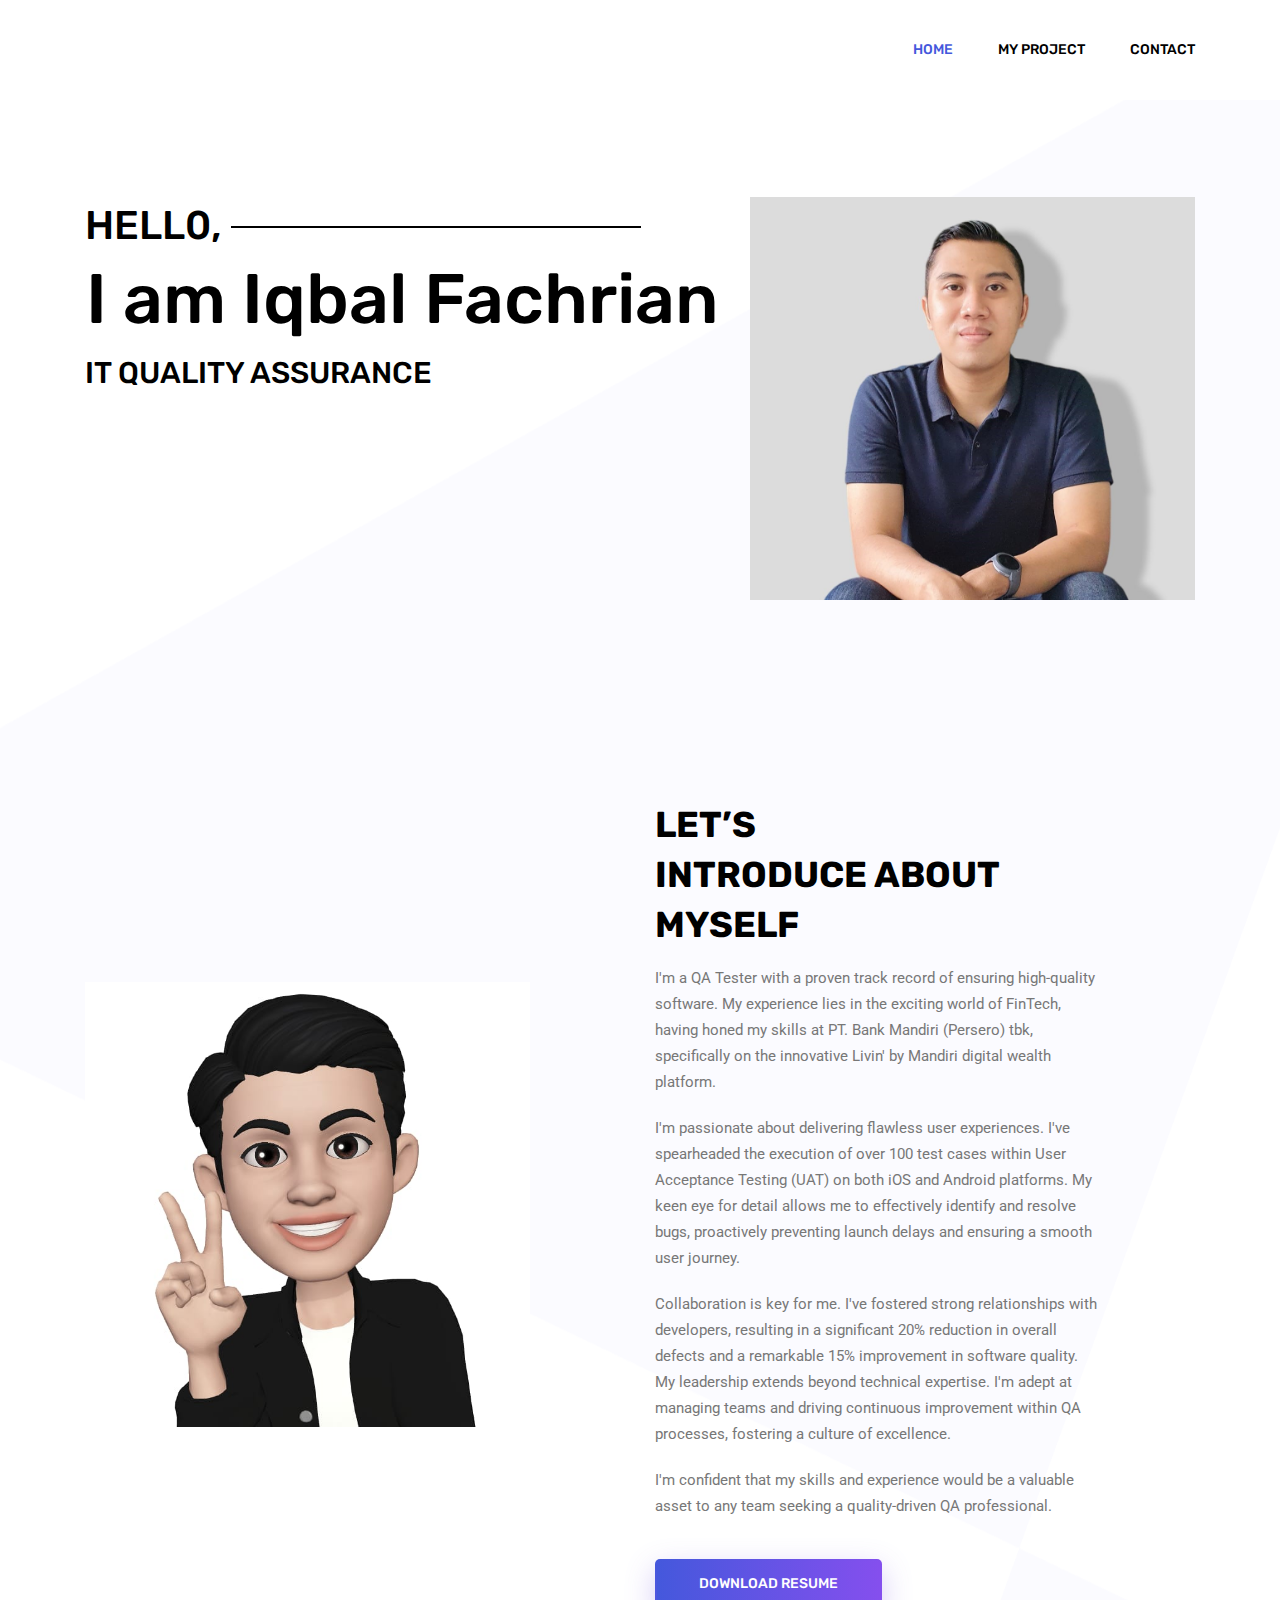
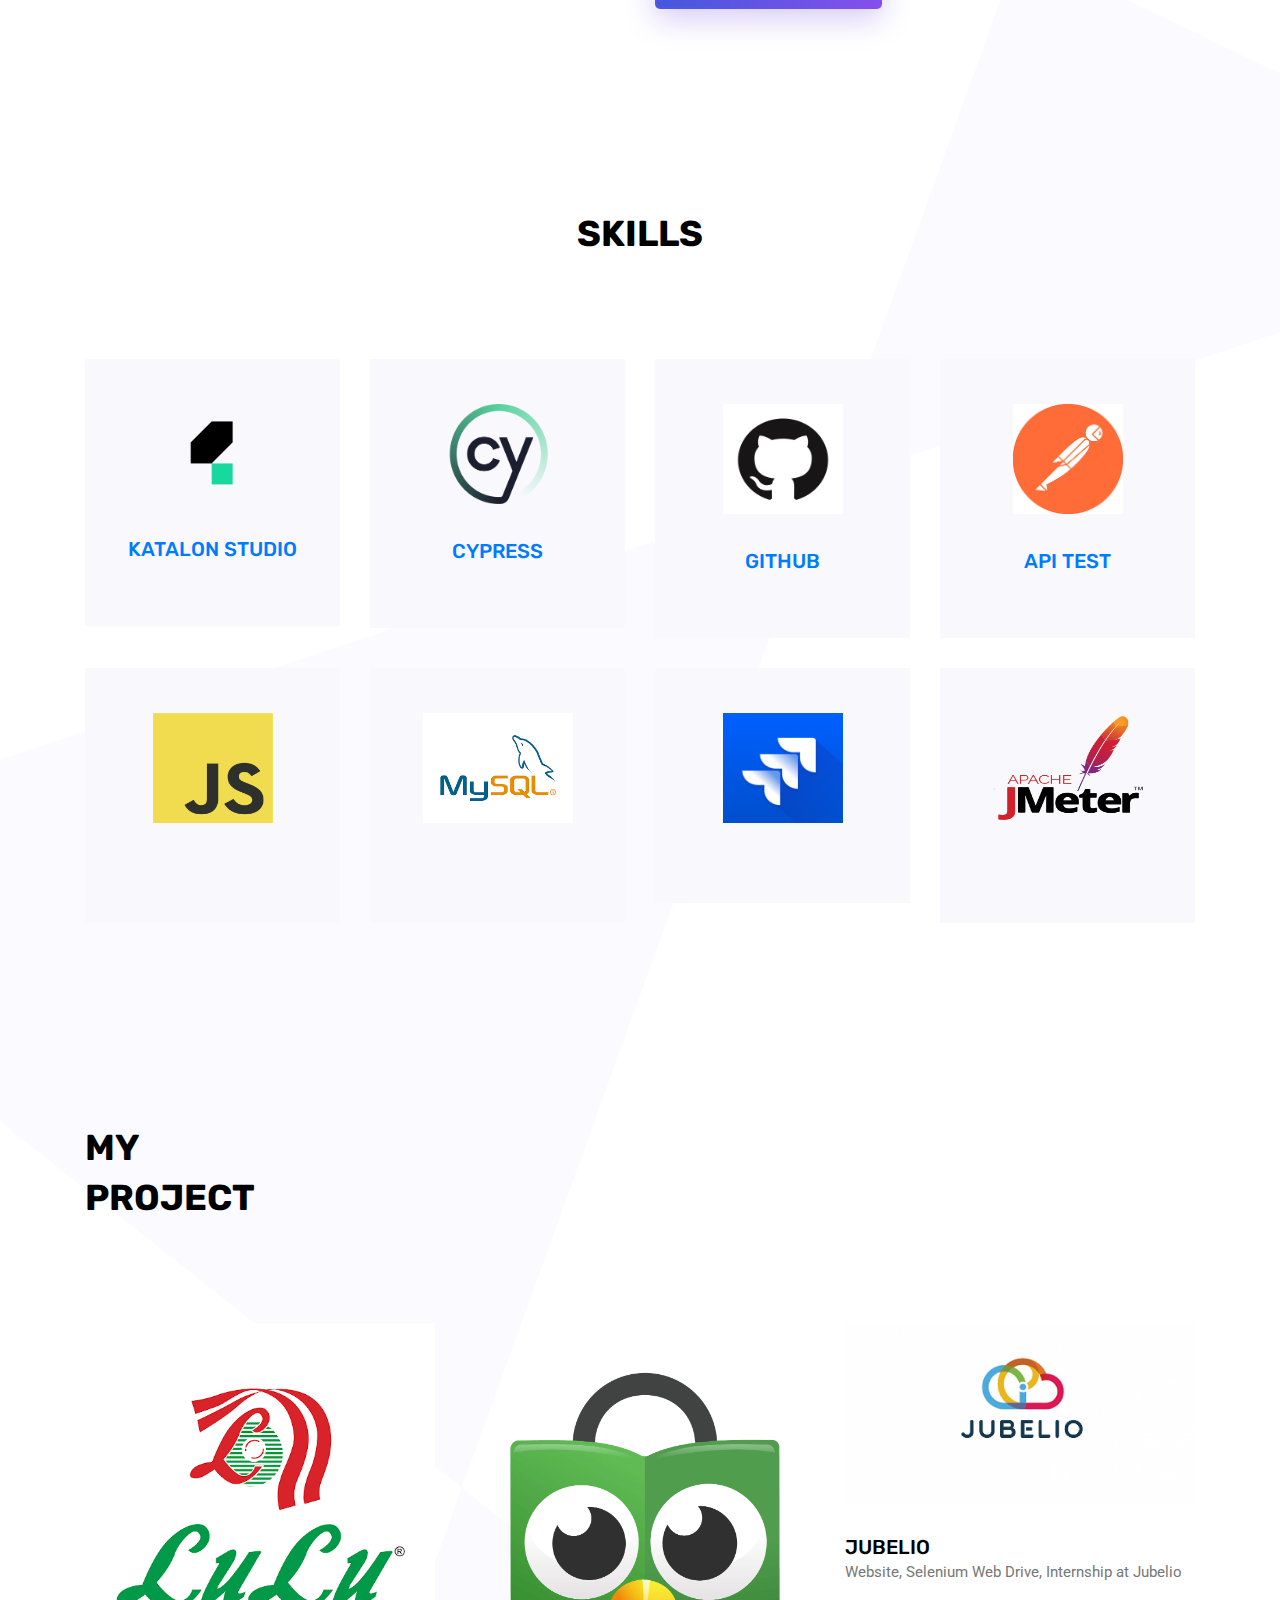
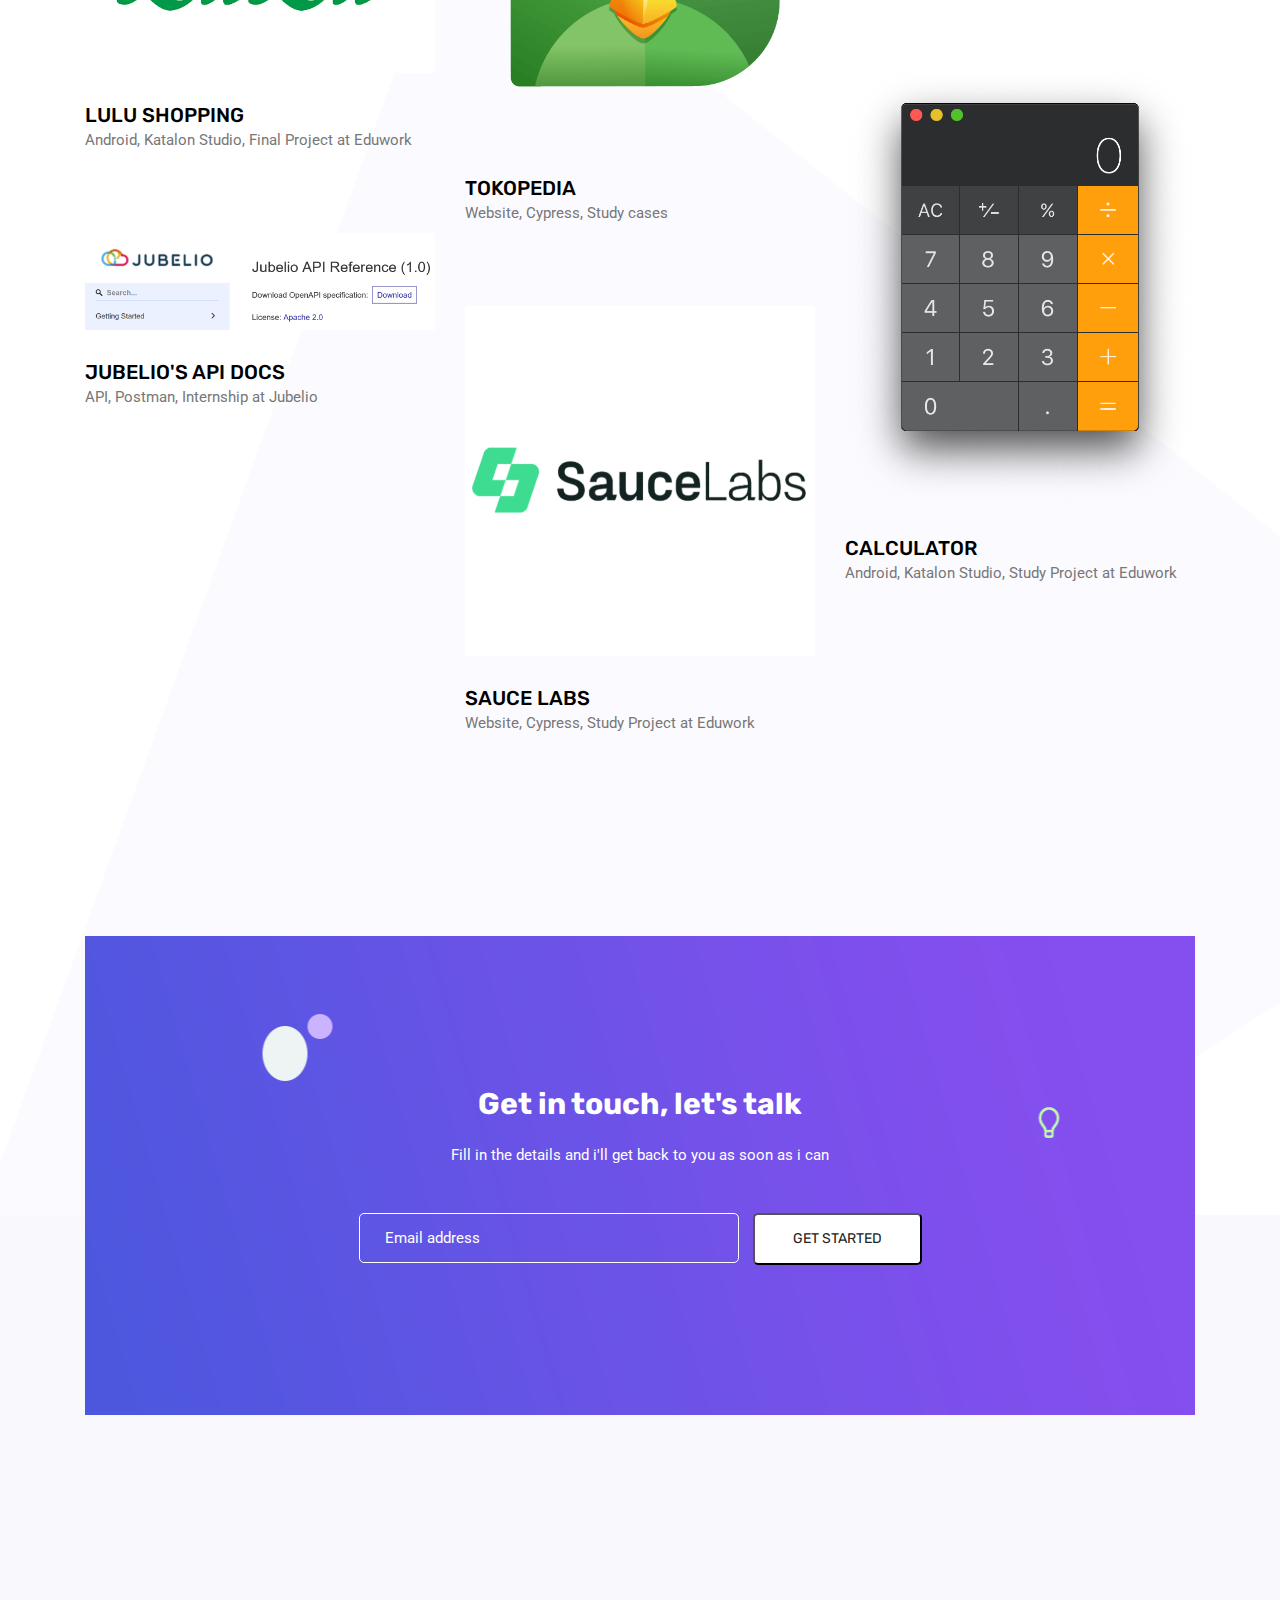
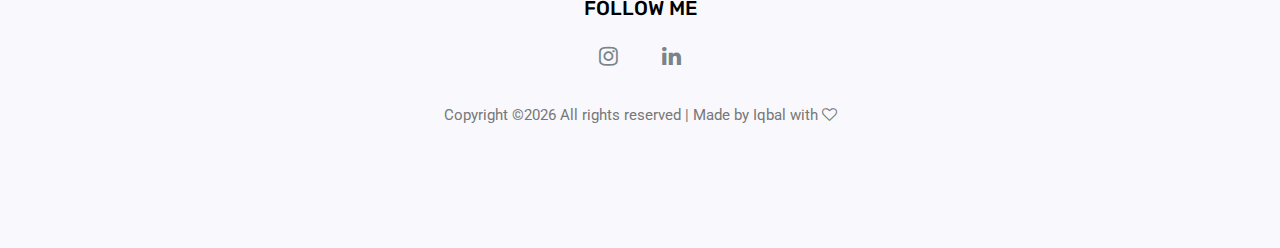
==== index.html @ e0a2b675 "add new porto" ====
<!doctype html>
<html lang="en">

<head>
	<!-- Required meta tags -->
	<meta charset="utf-8">
	<meta name="viewport" content="width=device-width, initial-scale=1, shrink-to-fit=no">
	<link rel="icon" href="" type="">
	<title>Iqbal's Portfolio</title>
	<!-- Bootstrap CSS -->
	<link rel="stylesheet" href="css/bootstrap.css">
	<link rel="stylesheet" href="vendors/linericon/style.css">
	<link rel="stylesheet" href="css/font-awesome.min.css">
	<link rel="stylesheet" href="vendors/owl-carousel/owl.carousel.min.css">
	<link rel="stylesheet" href="css/magnific-popup.css">
	<link rel="stylesheet" href="vendors/nice-select/css/nice-select.css">
	<!-- main css -->
	<link rel="stylesheet" href="css/style.css">
</head>

<body>

	<!--================ Start Header Area =================-->
	<header class="header_area">
		<div class="main_menu">
			<nav class="navbar navbar-expand-lg navbar-light">
				<div class="container">
					<!-- Brand and toggle get grouped for better mobile display -->
					<a class="navbar-brand logo_h" href="index.html"><img src="" alt=""></a>
					<button class="navbar-toggler" type="button" data-toggle="collapse" data-target="#navbarSupportedContent"
					 aria-controls="navbarSupportedContent" aria-expanded="false" aria-label="Toggle navigation">
						<span class="icon-bar"></span>
						<span class="icon-bar"></span>
						<span class="icon-bar"></span>
					</button>
					<!-- Collect the nav links, forms, and other content for toggling -->
					<div class="collapse navbar-collapse offset" id="navbarSupportedContent">
						<ul class="nav navbar-nav menu_nav justify-content-end">
							<li class="nav-item active"><a class="nav-link" href="index.html">Home</a></li>
							<!-- <li class="nav-item"><a class="nav-link" href="about.html">About</a></li> -->
							<!-- <li class="nav-item"><a class="nav-link" href="services.html">Services</a></li> -->
							<li class="nav-item"><a class="nav-link" href="portfolio.html">My Project</a></li>
							<li class="nav-item"><a class="nav-link" href="contact.html">Contact</a></li>
						</ul>
					</div>
				</div>
			</nav>
		</div>
	</header>
	<!--================ End Header Area =================-->

	<!--================ Start Home Banner Area =================-->
	<section class="home_banner_area">
		<div class="banner_inner">
			<div class="container">
				<div class="row">
					<div class="col-lg-7">
						<div class="banner_content">
							<h3 class="text-uppercase">Hell0,</h3>
							<h1 class="text-center">I am Iqbal Fachrian</h1>
							<h2 class="text-uppercase">IT Quality Assurance</h5>
						</div>
					</div>
					<div class="col-lg-5">
						<div class="home_right_img">
							<img class="" src="img/iqbalf-1.jpg" alt="">
						</div>
					</div>
				</div>
			</div>
		</div>
	</section>
	<!--================ End Home Banner Area =================-->

	<!--================ Start About Us Area =================-->
	<section class="about_area section_gap">
		<div class="container">
			<div class="row justify-content-start align-items-center">
				<div class="col-lg-5">
					<div class="about_img">
						<img class="" src="img/emoji-1.jpg" alt="">
					</div>
				</div>

				<div class="offset-lg-1 col-lg-5">
					<div class="main_title text-left">
						<h2>let’s <br>
							Introduce about <br>
							myself</h2>
						<p>
							I'm a QA Tester with a proven track record of ensuring high-quality software. My experience lies in the exciting world of FinTech, having honed my skills at PT. Bank Mandiri (Persero) tbk, specifically on the innovative Livin' by Mandiri digital wealth platform.
						</p>
						<p>
							I'm passionate about delivering flawless user experiences.  I've spearheaded the execution of over 100 test cases within User Acceptance Testing (UAT) on both iOS and Android platforms. My keen eye for detail allows me to effectively identify and resolve bugs, proactively preventing launch delays and ensuring a smooth user journey.
						</p>
						<p>
							Collaboration is key for me. I've fostered strong relationships with developers, resulting in a significant 20% reduction in overall defects and a remarkable 15% improvement in software quality.  My leadership extends beyond technical expertise. I'm adept at managing teams and driving continuous improvement within QA processes, fostering a culture of excellence.
						</p>
						<p>
							I'm confident that my skills and experience would be a valuable asset to any team seeking a quality-driven QA professional.
						</p>
						<a class="primary_btn" href="resume/Resume Iqbal Fachrian - Latest.pdf" target="_blank" download><span>Download Resume</span></a>
					</div>
				</div>
			</div>
		</div>
	</section>
	<!--================ End About Us Area =================-->

	<!--================ Srart Brand Area =================-->
	
	<!--================ End Brand Area =================-->

	<!--================ Start Features Area =================-->
	<section class="features_area">
		<div class="container">
			<div class="row justify-content-center">
				<div class="col-lg-8 text-center">
					<div class="main_title">
						<h2>Skills </h2>
						<p>
						
						</p>
					</div>
				</div>
			</div>
			<div class="row feature_inner">
				<div class="col-lg-3 col-md-6">
					<div class="feature_item">
						<img src="img/skills/Katalon-logo-png.png" style="width: 100px; height: auto;">
						<h4><a href="https://github.com/Iqbalfachrian/eduwork-realProduct">Katalon Studio</a></h4>
						<p></p>
					</div>
				</div>
				<div class="col-lg-3 col-md-6">
					<div class="feature_item">
						<img src="img/skills/cypress-logo-circle-dark.png" style="width: 100px; height: 100px;">
						<h4><a href="https://github.com/Iqbalfachrian/tokopedia-train-ticket-testing-cypress">Cypress</a></h4>
						<p></p>
					</div>
				</div>
				<div class="col-lg-3 col-md-6">
					<div class="feature_item">
						<img src="img/skills/github.png" style="width: 120px; height: 110px;">
						<h4><a href="https://github.com/Iqbalfachrian">Github</a></h4>
						<p></p>
					</div>
				</div>
				<div class="col-lg-3 col-md-6">
					<div class="feature_item">
						<img src="img/skills/postman.png" style="width: 110px; height: 110px;">
						<h4><a href="https://github.com/Iqbalfachrian/QA-technical-test">API Test</a></h4>
						<p></p>
					</div>
				</div>
				<div class="col-lg-3 col-md-6">
					<div class="feature_item">
						<img src="img/skills/JavaScript.png" style="width: 120px; height: 110px;">
						<h4></h4>
						<p></p>
					</div>
				</div>
				<div class="col-lg-3 col-md-6">
					<div class="feature_item">
						<img src="img/skills/SQL.png" style="width: 150px; height: 110px;">
						<h4></h4>
						<p></p>
					</div>
				</div>
				<div class="col-lg-3 col-md-6">
					<div class="feature_item">
						<img src="img/skills/Jira.png" style="width: 120px; height: 110px;">
						<!-- <h4>JIRA</h4> -->
						<p></p>
					</div>
				</div>
				<div class="col-lg-3 col-md-6">
					<div class="feature_item">
						<img src="img/skills/jmeter.png" style="width: 150px; height: 110px;">
						<h4></h4>
						<p></p>
					</div>
				</div>
				
			</div>
		</div>
	</section>
	<!--================ End Features Area =================-->

	<!--================Start Portfolio Area =================-->
	<section class="portfolio_area" id="portfolio">
		<div class="container">
			<div class="row">
				<div class="col-lg-12">
					<div class="main_title text-left">
						<h2>My <br>
							Project </h2>
					</div>
				</div>
			</div>
	
			<div class="filters-content">
				<div class="row portfolio-grid justify-content-center">
					<div class="col-lg-4 col-md-6 all latest">
						<div class="portfolio_box">
							<div class="single_portfolio">
								<img class="img-fluid w-100" src="img/skills/Lulu.png" alt="">
								<div class="overlay"></div>
								<a href="img/skills/Lulu.png" class="img-gal">
									<div class="icon">
										<span class="lnr lnr-cross"></span>
									</div>
								</a>
							</div>
							<div class="short_info">
								<h4><a href="details/lulu-details.html">LuLu Shopping</a></h4>
								<p>Android, Katalon Studio, Final Project at Eduwork</p>
							</div>
						</div>
					</div>
					<div class="col-lg-4 col-md-6 all following">
						<div class="portfolio_box">
							<div class="single_portfolio">
								<img class="img-fluid w-100" src="img/tokopedia.png" alt="">
								<div class="overlay"></div>
								<a href="img/tokopedia.png" class="img-gal">
									<div class="icon">
										<span class="lnr lnr-cross"></span>
									</div>
								</a>
							</div>
							<div class="short_info">
								<h4><a href="./details/tokopedia.html">Tokopedia</a></h4>
								<p>Website, Cypress, Study cases</p>
							</div>
						</div>
					</div>
					<div class="col-lg-4 col-md-6 all popular">
						<div class="portfolio_box">
							<div class="single_portfolio">
								<img class="img-fluid w-100" src="img/skills/jubelio.png" alt="">
								<div class="overlay"></div>
								<a href="img/skills/jubelio.png" class="img-gal">
									<div class="icon">
										<span class="lnr lnr-cross"></span>
									</div>
								</a>
							</div>
							<div class="short_info">
								<h4><a href="./details/jubelioTest.html">Jubelio</a></h4>
								<p>Website, Selenium Web Drive, Internship at Jubelio</p>
							</div>
						</div>
					</div>
					<div class="col-lg-4 col-md-6 all latest">
						<div class="portfolio_box">
							<div class="single_portfolio">
								<img class="img-fluid w-100" src="img/skills/calculator.png" alt="">
								<div class="overlay"></div>
								<a href="img/skills/calculator.png" class="img-gal">
									<div class="icon">
										<span class="lnr lnr-cross"></span>
									</div>
								</a>
							</div>
							<div class="short_info">
								<h4><a href="./details/calculator.html">Calculator</a></h4>
								<p>Android, Katalon Studio, Study Project at Eduwork</p>
							</div>
						</div>
					</div>
					<div class="col-lg-4 col-md-6 all popular">
						<div class="portfolio_box">
							<div class="single_portfolio">
								<img class="img-fluid w-100" src="img/skills/API.png" alt="">
								<div class="overlay"></div>
								<a href="img/skills/API.png" class="img-gal">
									<div class="icon">
										<span class="lnr lnr-cross"></span>
									</div>
								</a>
							</div>
							<div class="short_info">
								<h4><a href="">Jubelio's API Docs</a></h4>
								<p>API, Postman, Internship at Jubelio</p>
							</div>
						</div>
					</div>
					<div class="col-lg-4 col-md-6 all following">
						<div class="portfolio_box">
							<div class="single_portfolio">
								<img class="img-fluid w-100" src="img/skills/sauce.png" alt="">
								<div class="overlay"></div>
								<a href="img/skills/sauce.png" class="img-gal">
									<div class="icon">
										<span class="lnr lnr-cross"></span>
									</div>
								</a>
							</div>
							<div class="short_info">
								<h4><a href="./details/saucelabs.html">Sauce Labs</a></h4>
								<p>Website, Cypress, Study Project at Eduwork</p>
							</div>
						</div>
					</div>


					
					
				</div>
			</div>
		</div>
	</section>
	<!--================End Portfolio Area =================-->

	<!--================ Start Testimonial Area =================-->
	
	<!--================ End Testimonial Area =================-->

	<!--================ Start Newsletter Area =================-->
	<section class="newsletter_area">
		<div class="container">
			<div class="row justify-content-center align-items-center">
				<div class="col-lg-12">
					<div class="subscription_box text-center">
						<h2 class="text-center text-white">Get in touch, let's talk</h2>
						<p class="text-white">
							Fill in the details and i'll get back to you as soon as i can 
						</p>
						<div class="subcribe-form" id="mc_embed_signup">
							<form target="_blank" novalidate="true" action="https://spondonit.us12.list-manage.com/subscribe/post?u=1462626880ade1ac87bd9c93a&amp;id=92a4423d01" method="get" class="subscription relative">
								<input name="EMAIL" placeholder="Email address" onfocus="this.placeholder = ''" onblur="this.placeholder = 'Email address'" required="" type="email">
								<div style="position: absolute; left: -5000px;">
									<input name="b_36c4fd991d266f23781ded980_aefe40901a" tabindex="-1" value="" type="text">
								</div>
								<button class="primary-btn hover d-inline">Get Started</button>
								<div class="info"></div>
							</form>
						</div>
					</div>
				</div>
			</div>
		</div>
	</section>
	<!--================ End Newsletter Area =================-->

	<!--================Footer Area =================-->
	<footer class="footer_area">
		<div class="container">
			<div class="row justify-content-center">
				<div class="col-lg-12">
					<div class="footer_top flex-column">
						<div class="footer_logo">
							<a href="#">
								<img src="" alt="">
							</a>
							<h4>Follow Me</h4>
						</div>
						<div class="footer_social">
							<a href="https://instagram.com/Lqbaalf" target="_blank"><i class="fa fa-instagram"></i></a>
							<a href="https://linkedin.com/in/iqbalfachrian" target="_blank"><i class="fa fa-linkedin"></i></a>
						</div>
					</div>
				</div>
			</div>
			<div class="row footer_bottom justify-content-center">
				<p class="col-lg-8 col-sm-12 footer-text">
					<!-- Link back to Colorlib can't be removed. Template is licensed under CC BY 3.0. -->
Copyright &copy;<script>document.write(new Date().getFullYear());</script> All rights reserved | Made by Iqbal with <i class="fa fa-heart-o" aria-hidden="true"></i> <a href="https://colorlib.com" target="_blank"></a>
<!-- Link back to Colorlib can't be removed. Template is licensed under CC BY 3.0. --></p>
			</div>
		</div>
	</footer>
	<!--================End Footer Area =================-->

	<!-- Optional JavaScript -->
	<!-- jQuery first, then Popper.js, then Bootstrap JS -->
	<script src="js/jquery-3.2.1.min.js"></script>
	<script src="js/popper.js"></script>
	<script src="js/bootstrap.min.js"></script>
	<script src="js/stellar.js"></script>
	<script src="js/jquery.magnific-popup.min.js"></script>
	<script src="vendors/nice-select/js/jquery.nice-select.min.js"></script>
	<script src="vendors/isotope/imagesloaded.pkgd.min.js"></script>
	<script src="vendors/isotope/isotope-min.js"></script>
	<script src="vendors/owl-carousel/owl.carousel.min.js"></script>
	<script src="js/jquery.ajaxchimp.min.js"></script>
	<script src="js/mail-script.js"></script>
	<!--gmaps Js-->
	<script src="https://maps.googleapis.com/maps/api/js?key=AIzaSyCjCGmQ0Uq4exrzdcL6rvxywDDOvfAu6eE"></script>
	<script src="js/gmaps.min.js"></script>
	<script src="js/theme.js"></script>
</body>

</html>
---- vendors/linericon/style.css ----
@font-face {
	font-family: 'Linearicons-Free';
	src:url('fonts/Linearicons-Free.eot?w118d');
	src:url('fonts/Linearicons-Free.eot?#iefixw118d') format('embedded-opentype'),
		url('fonts/Linearicons-Free.woff2?w118d') format('woff2'),
		url('fonts/Linearicons-Free.woff?w118d') format('woff'),
		url('fonts/Linearicons-Free.ttf?w118d') format('truetype'),
		url('fonts/Linearicons-Free.svg?w118d#Linearicons-Free') format('svg');
	font-weight: normal;
	font-style: normal;
}

.lnr {
	font-family: 'Linearicons-Free';
	speak: none;
	font-style: normal;
	font-weight: normal;
	font-variant: normal;
	text-transform: none;
	line-height: 1;

	/* Better Font Rendering =========== */
	-webkit-font-smoothing: antialiased;
	-moz-osx-font-smoothing: grayscale;
}

.lnr-home:before {
	content: "\e800";
}
.lnr-apartment:before {
	content: "\e801";
}
.lnr-pencil:before {
	content: "\e802";
}
.lnr-magic-wand:before {
	content: "\e803";
}
.lnr-drop:before {
	content: "\e804";
}
.lnr-lighter:before {
	content: "\e805";
}
.lnr-poop:before {
	content: "\e806";
}
.lnr-sun:before {
	content: "\e807";
}
.lnr-moon:before {
	content: "\e808";
}
.lnr-cloud:before {
	content: "\e809";
}
.lnr-cloud-upload:before {
	content: "\e80a";
}
.lnr-cloud-download:before {
	content: "\e80b";
}
.lnr-cloud-sync:before {
	content: "\e80c";
}
.lnr-cloud-check:before {
	content: "\e80d";
}
.lnr-database:before {
	content: "\e80e";
}
.lnr-lock:before {
	content: "\e80f";
}
.lnr-cog:before {
	content: "\e810";
}
.lnr-trash:before {
	content: "\e811";
}
.lnr-dice:before {
	content: "\e812";
}
.lnr-heart:before {
	content: "\e813";
}
.lnr-star:before {
	content: "\e814";
}
.lnr-star-half:before {
	content: "\e815";
}
.lnr-star-empty:before {
	content: "\e816";
}
.lnr-flag:before {
	content: "\e817";
}
.lnr-envelope:before {
	content: "\e818";
}
.lnr-paperclip:before {
	content: "\e819";
}
.lnr-inbox:before {
	content: "\e81a";
}
.lnr-eye:before {
	content: "\e81b";
}
.lnr-printer:before {
	content: "\e81c";
}
.lnr-file-empty:before {
	content: "\e81d";
}
.lnr-file-add:before {
	content: "\e81e";
}
.lnr-enter:before {
	content: "\e81f";
}
.lnr-exit:before {
	content: "\e820";
}
.lnr-graduation-hat:before {
	content: "\e821";
}
.lnr-license:before {
	content: "\e822";
}
.lnr-music-note:before {
	content: "\e823";
}
.lnr-film-play:before {
	content: "\e824";
}
.lnr-camera-video:before {
	content: "\e825";
}
.lnr-camera:before {
	content: "\e826";
}
.lnr-picture:before {
	content: "\e827";
}
.lnr-book:before {
	content: "\e828";
}
.lnr-bookmark:before {
	content: "\e829";
}
.lnr-user:before {
	content: "\e82a";
}
.lnr-users:before {
	content: "\e82b";
}
.lnr-shirt:before {
	content: "\e82c";
}
.lnr-store:before {
	content: "\e82d";
}
.lnr-cart:before {
	content: "\e82e";
}
.lnr-tag:before {
	content: "\e82f";
}
.lnr-phone-handset:before {
	content: "\e830";
}
.lnr-phone:before {
	content: "\e831";
}
.lnr-pushpin:before {
	content: "\e832";
}
.lnr-map-marker:before {
	content: "\e833";
}
.lnr-map:before {
	content: "\e834";
}
.lnr-location:before {
	content: "\e835";
}
.lnr-calendar-full:before {
	content: "\e836";
}
.lnr-keyboard:before {
	content: "\e837";
}
.lnr-spell-check:before {
	content: "\e838";
}
.lnr-screen:before {
	content: "\e839";
}
.lnr-smartphone:before {
	content: "\e83a";
}
.lnr-tablet:before {
	content: "\e83b";
}
.lnr-laptop:before {
	content: "\e83c";
}
.lnr-laptop-phone:before {
	content: "\e83d";
}
.lnr-power-switch:before {
	content: "\e83e";
}
.lnr-bubble:before {
	content: "\e83f";
}
.lnr-heart-pulse:before {
	content: "\e840";
}
.lnr-construction:before {
	content: "\e841";
}
.lnr-pie-chart:before {
	content: "\e842";
}
.lnr-chart-bars:before {
	content: "\e843";
}
.lnr-gift:before {
	content: "\e844";
}
.lnr-diamond:before {
	content: "\e845";
}
.lnr-linearicons:before {
	content: "\e846";
}
.lnr-dinner:before {
	content: "\e847";
}
.lnr-coffee-cup:before {
	content: "\e848";
}
.lnr-leaf:before {
	content: "\e849";
}
.lnr-paw:before {
	content: "\e84a";
}
.lnr-rocket:before {
	content: "\e84b";
}
.lnr-briefcase:before {
	content: "\e84c";
}
.lnr-bus:before {
	content: "\e84d";
}
.lnr-car:before {
	content: "\e84e";
}
.lnr-train:before {
	content: "\e84f";
}
.lnr-bicycle:before {
	content: "\e850";
}
.lnr-wheelchair:before {
	content: "\e851";
}
.lnr-select:before {
	content: "\e852";
}
.lnr-earth:before {
	content: "\e853";
}
.lnr-smile:before {
	content: "\e854";
}
.lnr-sad:before {
	content: "\e855";
}
.lnr-neutral:before {
	content: "\e856";
}
.lnr-mustache:before {
	content: "\e857";
}
.lnr-alarm:before {
	content: "\e858";
}
.lnr-bullhorn:before {
	content: "\e859";
}
.lnr-volume-high:before {
	content: "\e85a";
}
.lnr-volume-medium:before {
	content: "\e85b";
}
.lnr-volume-low:before {
	content: "\e85c";
}
.lnr-volume:before {
	content: "\e85d";
}
.lnr-mic:before {
	content: "\e85e";
}
.lnr-hourglass:before {
	content: "\e85f";
}
.lnr-undo:before {
	content: "\e860";
}
.lnr-redo:before {
	content: "\e861";
}
.lnr-sync:before {
	content: "\e862";
}
.lnr-history:before {
	content: "\e863";
}
.lnr-clock:before {
	content: "\e864";
}
.lnr-download:before {
	content: "\e865";
}
.lnr-upload:before {
	content: "\e866";
}
.lnr-enter-down:before {
	content: "\e867";
}
.lnr-exit-up:before {
	content: "\e868";
}
.lnr-bug:before {
	content: "\e869";
}
.lnr-code:before {
	content: "\e86a";
}
.lnr-link:before {
	content: "\e86b";
}
.lnr-unlink:before {
	content: "\e86c";
}
.lnr-thumbs-up:before {
	content: "\e86d";
}
.lnr-thumbs-down:before {
	content: "\e86e";
}
.lnr-magnifier:before {
	content: "\e86f";
}
.lnr-cross:before {
	content: "\e870";
}
.lnr-menu:before {
	content: "\e871";
}
.lnr-list:before {
	content: "\e872";
}
.lnr-chevron-up:before {
	content: "\e873";
}
.lnr-chevron-down:before {
	content: "\e874";
}
.lnr-chevron-left:before {
	content: "\e875";
}
.lnr-chevron-right:before {
	content: "\e876";
}
.lnr-arrow-up:before {
	content: "\e877";
}
.lnr-arrow-down:before {
	content: "\e878";
}
.lnr-arrow-left:before {
	content: "\e879";
}
.lnr-arrow-right:before {
	content: "\e87a";
}
.lnr-move:before {
	content: "\e87b";
}
.lnr-warning:before {
	content: "\e87c";
}
.lnr-question-circle:before {
	content: "\e87d";
}
.lnr-menu-circle:before {
	content: "\e87e";
}
.lnr-checkmark-circle:before {
	content: "\e87f";
}
.lnr-cross-circle:before {
	content: "\e880";
}
.lnr-plus-circle:before {
	content: "\e881";
}
.lnr-circle-minus:before {
	content: "\e882";
}
.lnr-arrow-up-circle:before {
	content: "\e883";
}
.lnr-arrow-down-circle:before {
	content: "\e884";
}
.lnr-arrow-left-circle:before {
	content: "\e885";
}
.lnr-arrow-right-circle:before {
	content: "\e886";
}
.lnr-chevron-up-circle:before {
	content: "\e887";
}
.lnr-chevron-down-circle:before {
	content: "\e888";
}
.lnr-chevron-left-circle:before {
	content: "\e889";
}
.lnr-chevron-right-circle:before {
	content: "\e88a";
}
.lnr-crop:before {
	content: "\e88b";
}
.lnr-frame-expand:before {
	content: "\e88c";
}
.lnr-frame-contract:before {
	content: "\e88d";
}
.lnr-layers:before {
	content: "\e88e";
}
.lnr-funnel:before {
	content: "\e88f";
}
.lnr-text-format:before {
	content: "\e890";
}
.lnr-text-format-remove:before {
	content: "\e891";
}
.lnr-text-size:before {
	content: "\e892";
}
.lnr-bold:before {
	content: "\e893";
}
.lnr-italic:before {
	content: "\e894";
}
.lnr-underline:before {
	content: "\e895";
}
.lnr-strikethrough:before {
	content: "\e896";
}
.lnr-highlight:before {
	content: "\e897";
}
.lnr-text-align-left:before {
	content: "\e898";
}
.lnr-text-align-center:before {
	content: "\e899";
}
.lnr-text-align-right:before {
	content: "\e89a";
}
.lnr-text-align-justify:before {
	content: "\e89b";
}
.lnr-line-spacing:before {
	content: "\e89c";
}
.lnr-indent-increase:before {
	content: "\e89d";
}
.lnr-indent-decrease:before {
	content: "\e89e";
}
.lnr-pilcrow:before {
	content: "\e89f";
}
.lnr-direction-ltr:before {
	content: "\e8a0";
}
.lnr-direction-rtl:before {
	content: "\e8a1";
}
.lnr-page-break:before {
	content: "\e8a2";
}
.lnr-sort-alpha-asc:before {
	content: "\e8a3";
}
.lnr-sort-amount-asc:before {
	content: "\e8a4";
}
.lnr-hand:before {
	content: "\e8a5";
}
.lnr-pointer-up:before {
	content: "\e8a6";
}
.lnr-pointer-right:before {
	content: "\e8a7";
}
.lnr-pointer-down:before {
	content: "\e8a8";
}
.lnr-pointer-left:before {
	content: "\e8a9";
}
---- vendors/nice-select/css/nice-select.css ----
.nice-select {
  -webkit-tap-highlight-color: transparent;
  background-color: #fff;
  border-radius: 5px;
  border: solid 1px #e8e8e8;
  box-sizing: border-box;
  clear: both;
  cursor: pointer;
  display: block;
  float: left;
  font-family: inherit;
  font-size: 14px;
  font-weight: normal;
  height: 42px;
  line-height: 40px;
  outline: none;
  padding-left: 18px;
  padding-right: 30px;
  position: relative;
  text-align: left !important;
  -webkit-transition: all 0.2s ease-in-out;
  transition: all 0.2s ease-in-out;
  -webkit-user-select: none;
     -moz-user-select: none;
      -ms-user-select: none;
          user-select: none;
  white-space: nowrap;
  width: auto; }
  .nice-select:hover {
    border-color: #dbdbdb; }
  .nice-select:active, .nice-select.open, .nice-select:focus {
    border-color: #999; }
  .nice-select:after {
    border-bottom: 2px solid #999;
    border-right: 2px solid #999;
    content: '';
    display: block;
    height: 5px;
    margin-top: -4px;
    pointer-events: none;
    position: absolute;
    right: 12px;
    top: 50%;
    -webkit-transform-origin: 66% 66%;
        -ms-transform-origin: 66% 66%;
            transform-origin: 66% 66%;
    -webkit-transform: rotate(45deg);
        -ms-transform: rotate(45deg);
            transform: rotate(45deg);
    -webkit-transition: all 0.15s ease-in-out;
    transition: all 0.15s ease-in-out;
    width: 5px; }
  .nice-select.open:after {
    -webkit-transform: rotate(-135deg);
        -ms-transform: rotate(-135deg);
            transform: rotate(-135deg); }
  .nice-select.open .list {
    opacity: 1;
    pointer-events: auto;
    -webkit-transform: scale(1) translateY(0);
        -ms-transform: scale(1) translateY(0);
            transform: scale(1) translateY(0); }
  .nice-select.disabled {
    border-color: #ededed;
    color: #999;
    pointer-events: none; }
    .nice-select.disabled:after {
      border-color: #cccccc; }
  .nice-select.wide {
    width: 100%; }
    .nice-select.wide .list {
      left: 0 !important;
      right: 0 !important; }
  .nice-select.right {
    float: right; }
    .nice-select.right .list {
      left: auto;
      right: 0; }
  .nice-select.small {
    font-size: 12px;
    height: 36px;
    line-height: 34px; }
    .nice-select.small:after {
      height: 4px;
      width: 4px; }
    .nice-select.small .option {
      line-height: 34px;
      min-height: 34px; }
  .nice-select .list {
    background-color: #fff;
    border-radius: 5px;
    box-shadow: 0 0 0 1px rgba(68, 68, 68, 0.11);
    box-sizing: border-box;
    margin-top: 4px;
    opacity: 0;
    overflow: hidden;
    padding: 0;
    pointer-events: none;
    position: absolute;
    top: 100%;
    left: 0;
    -webkit-transform-origin: 50% 0;
        -ms-transform-origin: 50% 0;
            transform-origin: 50% 0;
    -webkit-transform: scale(0.75) translateY(-21px);
        -ms-transform: scale(0.75) translateY(-21px);
            transform: scale(0.75) translateY(-21px);
    -webkit-transition: all 0.2s cubic-bezier(0.5, 0, 0, 1.25), opacity 0.15s ease-out;
    transition: all 0.2s cubic-bezier(0.5, 0, 0, 1.25), opacity 0.15s ease-out;
    z-index: 9; }
    .nice-select .list:hover .option:not(:hover) {
      background-color: transparent !important; }
  .nice-select .option {
    cursor: pointer;
    font-weight: 400;
    line-height: 40px;
    list-style: none;
    min-height: 40px;
    outline: none;
    padding-left: 18px;
    padding-right: 29px;
    text-align: left;
    -webkit-transition: all 0.2s;
    transition: all 0.2s; }
    .nice-select .option:hover, .nice-select .option.focus, .nice-select .option.selected.focus {
      background-color: #f6f6f6; }
    .nice-select .option.selected {
      font-weight: bold; }
    .nice-select .option.disabled {
      background-color: transparent;
      color: #999;
      cursor: default; }

.no-csspointerevents .nice-select .list {
  display: none; }

.no-csspointerevents .nice-select.open .list {
  display: block; }
---- css/style.css ----
/*----------------------------------------------------
@File: Default Styles
@Author: SPONDON IT

This file contains the styling for the actual theme, this
is the file you need to edit to change the look of the
theme.
---------------------------------------------------- */
/*=====================================================================
@Template Name: HostHub Construction 
@Developed By: Naim Lasker
Author E-mail: naimlasker@gmail.com

=====================================================================*/
/*----------------------------------------------------*/
/*font Variables*/
/*Color Variables*/
/*=================== fonts ====================*/
@import url("https://fonts.googleapis.com/css?family=Roboto:400,500|Rubik:500,700");
/*---------------------------------------------------- */
/*----------------------------------------------------*/
/* Medium Layout: 1280px */
/* Tablet Layout: 768px */
/* Mobile Layout: 320px */
/* Wide Mobile Layout: 480px */
/*---------------------------------------------------- */
/*----------------------------------------------------*/
body {
  line-height: 26px;
  font-size: 15px;
  font-family: "Roboto", sans-serif;
  font-weight: 400;
  color: #777777;
  background: url(../img/body-bg.png) no-repeat center; }

h1,
h2,
h3,
h4,
h5,
h6 {
  font-family: "Rubik", sans-serif;
  font-weight: 500;
  color: #000000; }

.list {
  list-style: none;
  margin: 0px;
  padding: 0px; }

a {
  text-decoration: none;
  transition: all 0.3s ease-in-out; }
  a:hover, a:focus {
    text-decoration: none;
    outline: none; }

button:focus {
  outline: none;
  box-shadow: none; }

.mt-25 {
  margin-top: 25px; }

.p0 {
  padding-left: 0px;
  padding-right: 0px; }

.white_bg {
  background: #fff !important; }

.mb-50 {
  margin-bottom: 50px; }

.ml-15 {
  margin-left: 15px; }

.ml-20 {
  margin-left: 20px; }

.mt-50 {
  margin-top: 50px; }

/*---------------------------------------------------- */
/*----------------------------------------------------*/
.section_gap {
  padding: 200px 0; }
  @media (max-width: 1199px) {
    .section_gap {
      padding: 80px 0; } }

.section_gap_top {
  padding-top: 200px; }
  @media (max-width: 1199px) {
    .section_gap_top {
      padding-top: 80px; } }

.section_gap_bottom {
  padding-bottom: 200px; }
  @media (max-width: 1199px) {
    .section_gap_bottom {
      padding-bottom: 80px; } }

/* Main Title Area css
============================================================================================ */
.main_title {
  text-align: center;
  margin-bottom: 100px; }
  @media (max-width: 1199px) {
    .main_title {
      margin-bottom: 50px; } }
  .main_title h2 {
    font-size: 36px;
    font-weight: 700;
    margin-bottom: 15px;
    line-height: 50px;
    text-transform: uppercase; }
    @media (max-width: 991px) {
      .main_title h2 br {
        display: none; } }
    @media (max-width: 767px) {
      .main_title h2 {
        font-size: 30px;
        line-height: 34px; } }
  .main_title p {
    margin-bottom: 0px; }
    @media (max-width: 991px) {
      .main_title p br {
        display: none; } }
  .main_title.white h2 {
    color: #fff; }
  .main_title.white p {
    color: #fff;
    opacity: .6; }

/* End Main Title Area css
============================================================================================ */
/* Start Gradient Area css
============================================================================================ */
.gradient-bg, .header_area .navbar .nav .nav-item.submenu ul .nav-item:hover .nav-link, .blog_right_sidebar .widget_title, .blog_right_sidebar .newsletter_widget .bbtns, .blog_right_sidebar .tag_cloud_widget ul li a:hover, .blog-pagination .page-item.active .page-link, .blog-pagination .page-link:hover, .comments-area .btn-reply:hover {
  background: -webkit-linear-gradient(90deg, #4458dc 0%, #854fee 100%);
  background: -moz-linear-gradient(90deg, #4458dc 0%, #854fee 100%);
  background: -o-linear-gradient(90deg, #4458dc 0%, #854fee 100%);
  background: linear-gradient(90deg, #4458dc 0%, #854fee 100%); }

.border-gradient {
  border-image: -webkit-linear-gradient(90deg, #4458dc 0%, #854fee 100%);
  border-image: -moz-linear-gradient(90deg, #4458dc 0%, #854fee 100%);
  border-image: -o-linear-gradient(90deg, #4458dc 0%, #854fee 100%);
  border-image: linear-gradient(90deg, #4458dc 0%, #854fee 100%); }

.gradient-bg2 {
  background: -webkit-linear-gradient(90deg, #4458dc 0%, #854fee 100%);
  background: -moz-linear-gradient(90deg, #4458dc 0%, #854fee 100%);
  background: -o-linear-gradient(90deg, #4458dc 0%, #854fee 100%);
  background: linear-gradient(90deg, #4458dc 0%, #854fee 100%); }

.gradient-color, .contact_info .info_item i {
  background: -webkit-linear-gradient(90deg, #4458dc 0%, #854fee 100%);
  background: -moz-linear-gradient(90deg, #4458dc 0%, #854fee 100%);
  background: -o-linear-gradient(90deg, #4458dc 0%, #854fee 100%);
  background: linear-gradient(90deg, #4458dc 0%, #854fee 100%);
  -webkit-background-clip: text;
  -webkit-text-fill-color: transparent; }

/* End Gradient Area css
============================================================================================ */
.primary_btn {
  display: inline-block;
  color: #fff;
  letter-spacing: 0px;
  font-family: "Rubik", sans-serif;
  font-weight: 500;
  font-size: 14px;
  line-height: 46px;
  outline: none !important;
  text-align: center;
  cursor: pointer;
  text-transform: uppercase;
  border-radius: 5px;
  background-origin: border-box;
  background-clip: content-box, border-box;
  background-image: linear-gradient(to right, #4458dc 0%, #854fee 100%), radial-gradient(circle at top left, #4458dc, #854fee);
  border: double 2px transparent;
  box-shadow: 0px 10px 30px rgba(118, 85, 225, 0.3); }
  .primary_btn span {
    padding: 0 42px; }
  .primary_btn.tr-bg {
    background-image: linear-gradient(#ffffff, #ffffff), radial-gradient(circle at top left, #4458dc, #854fee);
    border: 2px solid transparent;
    color: #222222;
    box-shadow: none; }
    .primary_btn.tr-bg:hover {
      background-image: linear-gradient(to right, #4458dc 0%, #854fee 100%), radial-gradient(circle at top left, #4458dc, #854fee);
      border: double 2px transparent;
      color: #ffffff;
      box-shadow: 0px 10px 30px rgba(118, 85, 225, 0.3); }
  .primary_btn:hover {
    background-image: linear-gradient(#ffffff, #ffffff), radial-gradient(circle at top left, #4458dc, #854fee);
    border: 2px solid #854fee;
    color: #222222;
    box-shadow: none;
    background-clip: border-box; }

.overlay {
  position: absolute;
  left: 0;
  top: 0;
  height: 100%;
  width: 100%; }

/*---------------------------------------------------- */
/*----------------------------------------------------*/
.header_area {
  position: absolute;
  width: 100%;
  z-index: 9999;
  background: #ffffff; }
  .header_area .menu_nav {
    width: 100%; }
  .header_area .navbar {
    background: transparent;
    padding: 0px;
    border: 0px;
    border-radius: 0px;
    width: 100%; }
    .header_area .navbar .nav .nav-item {
      margin-right: 45px; }
      .header_area .navbar .nav .nav-item .nav-link {
        font: 500 14px/100px "Rubik", sans-serif;
        text-transform: uppercase;
        color: #000000;
        padding: 0px;
        display: inline-block; }
        .header_area .navbar .nav .nav-item .nav-link:after {
          display: none; }
      .header_area .navbar .nav .nav-item:hover .nav-link, .header_area .navbar .nav .nav-item.active .nav-link {
        color: #4458dc; }
      .header_area .navbar .nav .nav-item.submenu {
        position: relative; }
        .header_area .navbar .nav .nav-item.submenu ul {
          border: none;
          padding: 0px;
          border-radius: 0px;
          box-shadow: none;
          margin: 0px;
          background: #fff; }
          @media (min-width: 992px) {
            .header_area .navbar .nav .nav-item.submenu ul {
              position: absolute;
              top: 120%;
              left: 0px;
              min-width: 200px;
              text-align: left;
              opacity: 0;
              transition: all 300ms ease-in;
              visibility: hidden;
              display: block;
              border: none;
              padding: 0px;
              border-radius: 0px;
              box-shadow: 0px 10px 30px 0px rgba(0, 0, 0, 0.1); } }
          .header_area .navbar .nav .nav-item.submenu ul:before {
            content: "";
            width: 0;
            height: 0;
            border-style: solid;
            border-width: 10px 10px 0 10px;
            border-color: #eeeeee transparent transparent transparent;
            position: absolute;
            right: 24px;
            top: 45px;
            z-index: 3;
            opacity: 0;
            transition: all 400ms linear; }
          .header_area .navbar .nav .nav-item.submenu ul .nav-item {
            display: block;
            float: none;
            margin-right: 0px;
            border-bottom: 1px solid #ededed;
            margin-left: 0px;
            transition: all 0.4s linear; }
            .header_area .navbar .nav .nav-item.submenu ul .nav-item .nav-link {
              line-height: 45px;
              color: #000000;
              padding: 0px 30px;
              transition: all 150ms linear;
              display: block;
              text-transform: capitalize;
              margin-right: 0px; }
            .header_area .navbar .nav .nav-item.submenu ul .nav-item:last-child {
              border-bottom: none; }
            .header_area .navbar .nav .nav-item.submenu ul .nav-item:hover .nav-link {
              color: #fff; }
        @media (min-width: 992px) {
          .header_area .navbar .nav .nav-item.submenu:hover ul {
            visibility: visible;
            opacity: 1;
            top: 100%; } }
        .header_area .navbar .nav .nav-item.submenu:hover ul .nav-item {
          margin-top: 0px; }
      .header_area .navbar .nav .nav-item:last-child {
        margin-right: 0px; }
  .header_area.navbar_fixed .main_menu {
    position: fixed;
    width: 100%;
    top: -70px;
    left: 0;
    right: 0;
    background: #ffffff;
    transform: translateY(70px);
    transition: transform 500ms ease, background 500ms ease;
    -webkit-transition: transform 500ms ease, background 500ms ease;
    box-shadow: 0px 3px 16px 0px rgba(0, 0, 0, 0.1); }
    .header_area.navbar_fixed .main_menu .navbar .nav .nav-item .nav-link {
      line-height: 70px; }
  @media (min-width: 992px) {
    .header_area.white_menu .navbar .navbar-brand img {
      display: none; }
      .header_area.white_menu .navbar .navbar-brand img + img {
        display: inline-block; } }
  @media (max-width: 991px) {
    .header_area.white_menu .navbar .navbar-brand img {
      display: inline-block; }
      .header_area.white_menu .navbar .navbar-brand img + img {
        display: none; } }
  .header_area.white_menu .navbar .nav .nav-item .nav-link {
    color: #fff; }
  .header_area.white_menu.navbar_fixed .main_menu .navbar .navbar-brand img {
    display: inline-block; }
    .header_area.white_menu.navbar_fixed .main_menu .navbar .navbar-brand img + img {
      display: none; }
  .header_area.white_menu.navbar_fixed .main_menu .navbar .nav .nav-item .nav-link {
    line-height: 70px;
    color: #000000; }

.owl-carousel.off {
  display: -ms-flexbox;
  display: flex; }

/*---------------------------------------------------- */
/*----------------------------------------------------*/
/* Home Banner Area css
============================================================================================ */
.home_banner_area {
  z-index: 1;
  background: url(../img/banner/home-banner.png) no-repeat top center;
  background-position: center;
  background-size: cover; }
  .home_banner_area .banner_inner {
    width: 100%; }
    .home_banner_area .banner_inner .home_right_img {
      padding-top: 197px; }
      @media (max-width: 1480px) {
        .home_banner_area .banner_inner .home_right_img img {
          max-width: 100%;
          height: auto; } }
      @media (max-width: 991px) {
        .home_banner_area .banner_inner .home_right_img {
          display: inline-block;
         } }
    .home_banner_area .banner_inner .col-lg-7 {
      vertical-align: middle;
      align-self: center; }
    .home_banner_area .banner_inner .banner_content {
      text-align: left; }
      @media (max-width: 991px) {
        .home_banner_area .banner_inner .banner_content {
          margin-top: 150px; } }
      .home_banner_area .banner_inner .banner_content h3 {
        font-size: 40px;
        margin-bottom: 20px;
        position: relative; }
        .home_banner_area .banner_inner .banner_content h3:after {
          content: '';
          width: 410px;
          height: 2px;
          position: absolute;
          top: 50%;
          left: 23%;
          background: #000000; }
          @media (max-width: 575px) {
            .home_banner_area .banner_inner .banner_content h3:after {
              display: none; } }
      .home_banner_area .banner_inner .banner_content h1 {
        margin-top: 20px;
        font-size: 70px;
        line-height: 60px;
        margin-bottom: 25px; }
        @media (max-width: 1024px) {
          .home_banner_area .banner_inner .banner_content h1 {
            font-size: 60px; } }
        @media (max-width: 767px) {
          .home_banner_area .banner_inner .banner_content h1 {
            font-size: 50px; } }
      .home_banner_area .banner_inner .banner_content h5 {
        font-size: 24px;
        margin-bottom: 35px; }
      .home_banner_area .banner_inner .banner_content .primary_btn {
        margin-right: 20px; }

.banner_area {
  position: relative;
  z-index: 1;
  min-height: 485px; }
  @media (max-width: 1199px) {
    .banner_area {
      min-height: 350px; } }
  .banner_area .banner_inner {
    position: relative;
    overflow: hidden;
    width: 100%;
    min-height: 485px;
    background: url(../img/banner/common-banner.png) no-repeat right bottom;
    background-size: 90% 85%;
    width: 98%;
    z-index: 1; }
    @media (max-width: 1199px) {
      .banner_area .banner_inner {
        min-height: 350px; } }
    @media (max-width: 991px) {
      .banner_area .banner_inner {
        background: #854fee;
        width: 100%; } }
    .banner_area .banner_inner .banner_content {
      margin-left: 50px;
      margin-top: 100px; }
      @media (max-width: 991px) {
        .banner_area .banner_inner .banner_content {
          margin-left: 0px;
          margin-top: 50px; } }
      .banner_area .banner_inner .banner_content h2 {
        color: #fff;
        font-size: 50px;
        font-family: "Rubik", sans-serif;
        margin-bottom: 10px;
        text-transform: uppercase;
        font-weight: 700; }
        @media (max-width: 991px) {
          .banner_area .banner_inner .banner_content h2 {
            font-size: 30px; } }
      .banner_area .banner_inner .banner_content .page_link a {
        font-size: 14px;
        color: #fff;
        font-family: "Roboto", sans-serif;
        margin-right: 20px;
        position: relative; }
        .banner_area .banner_inner .banner_content .page_link a:before {
          content: "-";
          position: absolute;
          right: -14px;
          top: 50%;
          -webkit-transform: translateY(-50%);
          -moz-transform: translateY(-50%);
          -ms-transform: translateY(-50%);
          -o-transform: translateY(-50%);
          transform: translateY(-50%); }
        .banner_area .banner_inner .banner_content .page_link a:last-child {
          margin-right: 0px; }
          .banner_area .banner_inner .banner_content .page_link a:last-child:before {
            display: none; }

/* End Home Banner Area css
============================================================================================ */
/*---------------------------------------------------- */
/*----------------------------------------------------*/
/* Latest Blog Area css
============================================================================================ */
/* End Latest Blog Area css
============================================================================================ */
.blog_btn {
  border: 1px solid #eeeeee;
  background: #f9f9ff;
  padding: 0px 32px;
  font-size: 13px;
  font-weight: 500;
  font-family: "Roboto", sans-serif;
  color: #000000;
  line-height: 34px;
  display: inline-block; }
  .blog_btn:hover {
    background: #4458dc;
    border-color: #4458dc;
    color: #fff; }

.white_bg_btn {
  background: #fff;
  display: inline-block;
  color: #000000;
  line-height: 40px;
  padding: 0px 28px;
  font-size: 14px;
  font-family: "Roboto", sans-serif;
  font-weight: 500;
  text-transform: uppercase;
  -webkit-transition: all 0.4s ease 0s;
  -moz-transition: all 0.4s ease 0s;
  -o-transition: all 0.4s ease 0s;
  transition: all 0.4s ease 0s;
  border: none; }
  .white_bg_btn:hover {
    background: #4458dc;
    color: #fff; }

/* Causes Area css
============================================================================================ */
.causes_slider .owl-dots {
  text-align: center;
  margin-top: 80px; }
  .causes_slider .owl-dots .owl-dot {
    height: 14px;
    width: 14px;
    background: #eeeeee;
    display: inline-block;
    margin-right: 7px; }
    .causes_slider .owl-dots .owl-dot:last-child {
      margin-right: 0px; }
    .causes_slider .owl-dots .owl-dot.active {
      background: #4458dc; }

.causes_item {
  background: #fff; }
  .causes_item .causes_img {
    position: relative; }
    .causes_item .causes_img .c_parcent {
      position: absolute;
      bottom: 0px;
      width: 100%;
      left: 0px;
      height: 3px;
      background: rgba(255, 255, 255, 0.5); }
      .causes_item .causes_img .c_parcent span {
        width: 70%;
        height: 3px;
        background: #4458dc;
        position: absolute;
        left: 0px;
        bottom: 0px; }
        .causes_item .causes_img .c_parcent span:before {
          content: "75%";
          position: absolute;
          right: -10px;
          bottom: 0px;
          background: #4458dc;
          color: #fff;
          padding: 0px 5px; }
  .causes_item .causes_text {
    padding: 30px 35px 40px 30px; }
    .causes_item .causes_text h4 {
      color: #000000;
      font-family: "Roboto", sans-serif;
      font-size: 18px;
      font-weight: 600;
      margin-bottom: 15px;
      cursor: pointer; }
      .causes_item .causes_text h4:hover {
        color: #4458dc; }
    .causes_item .causes_text p {
      font-size: 14px;
      line-height: 24px;
      color: #777777;
      font-weight: 300;
      margin-bottom: 0px; }
  .causes_item .causes_bottom a {
    width: 50%;
    border: 1px solid #4458dc;
    text-align: center;
    float: left;
    line-height: 50px;
    background: #4458dc;
    color: #fff;
    font-family: "Roboto", sans-serif;
    font-size: 14px;
    font-weight: 500; }
    .causes_item .causes_bottom a + a {
      border-color: #eeeeee;
      background: #fff;
      font-size: 14px;
      color: #000000; }

/* End Causes Area css
============================================================================================ */
/*================= latest_blog_area css =============*/
.single-recent-blog-post {
  margin-bottom: 30px; }
  .single-recent-blog-post .thumb {
    overflow: hidden; }
    .single-recent-blog-post .thumb img {
      transition: all 0.7s linear; }
  .single-recent-blog-post .details {
    padding-top: 30px; }
    .single-recent-blog-post .details .sec_h4 {
      line-height: 24px;
      padding: 10px 0px 13px;
      transition: all 0.3s linear; }
      .single-recent-blog-post .details .sec_h4:hover {
        color: #777777; }
  .single-recent-blog-post .date {
    font-size: 14px;
    line-height: 24px;
    font-weight: 400; }
  .single-recent-blog-post:hover img {
    transform: scale(1.23) rotate(10deg); }

.tags .tag_btn {
  font-size: 12px;
  font-weight: 500;
  line-height: 20px;
  border: 1px solid #eeeeee;
  display: inline-block;
  padding: 1px 18px;
  text-align: center;
  color: #000000; }
  .tags .tag_btn:before {
    background: #4458dc; }
  .tags .tag_btn + .tag_btn {
    margin-left: 2px; }

/*========= blog_categorie_area css ===========*/
.blog_categorie_area {
  padding-bottom: 80px; }

.categories_post {
  position: relative;
  text-align: center;
  cursor: pointer; }
  .categories_post img {
    max-width: 100%; }
  .categories_post .categories_details {
    position: absolute;
    top: 20px;
    left: 20px;
    right: 20px;
    bottom: 20px;
    background: rgba(34, 34, 34, 0.8);
    color: #fff;
    transition: all 0.3s linear;
    display: flex;
    align-items: center;
    justify-content: center; }
    .categories_post .categories_details h5 {
      margin-bottom: 0px;
      font-size: 18px;
      line-height: 26px;
      text-transform: uppercase;
      color: #fff;
      position: relative; }
    .categories_post .categories_details p {
      font-weight: 300;
      font-size: 14px;
      line-height: 26px;
      margin-bottom: 0px;
      -webkit-transition: all 0.4s ease 0s;
      -moz-transition: all 0.4s ease 0s;
      -o-transition: all 0.4s ease 0s;
      transition: all 0.4s ease 0s; }
    .categories_post .categories_details .border_line {
      margin: 10px 0px;
      background: #fff;
      width: 100%;
      height: 1px; }
  .categories_post:hover .categories_details {
    background: rgba(68, 88, 220, 0.85); }

/*============ blog_left_sidebar css ==============*/
.blog_item {
  margin-bottom: 40px; }

.blog_info {
  padding-top: 30px; }
  .blog_info .post_tag {
    padding-bottom: 20px; }
    .blog_info .post_tag a {
      font: 300 14px/21px "Roboto", sans-serif;
      color: #000000; }
      .blog_info .post_tag a:hover {
        color: #777777; }
      .blog_info .post_tag a.active {
        color: #4458dc; }
  .blog_info .blog_meta li a {
    font: 300 14px/20px "Roboto", sans-serif;
    color: #777777;
    vertical-align: middle;
    padding-bottom: 12px;
    display: inline-block; }
    .blog_info .blog_meta li a i {
      color: #000000;
      font-size: 16px;
      font-weight: 600;
      padding-left: 15px;
      line-height: 20px;
      vertical-align: middle; }
    .blog_info .blog_meta li a:hover {
      color: #4458dc; }

.blog_post img {
  max-width: 100%; }
.blog_post .primary_btn {
  line-height: 38px; }

.blog_details {
  padding-top: 20px; }
  .blog_details h2 {
    font-size: 24px;
    line-height: 36px;
    color: #000000;
    font-weight: 600;
    transition: all 0.3s linear; }
    .blog_details h2:hover {
      color: #4458dc; }
  .blog_details p {
    margin-bottom: 26px; }

.view_btn {
  font-size: 14px;
  line-height: 36px;
  display: inline-block;
  color: #000000;
  font-weight: 500;
  padding: 0px 30px;
  background: #fff; }

.blog_right_sidebar {
  border: 1px solid #eeeeee;
  background: #fafaff;
  padding: 30px; }
  .blog_right_sidebar .widget_title {
    font-size: 18px;
    line-height: 25px;
    text-align: center;
    color: #fff;
    padding: 8px 0px;
    margin-bottom: 30px; }
  .blog_right_sidebar .search_widget .input-group .form-control {
    position: relative;
    font-size: 14px;
    line-height: 29px;
    width: 100%;
    font-weight: 300;
    color: #777777;
    padding-left: 20px;
    border-radius: 45px;
    z-index: 0;
    border: double 2px transparent;
    background-image: linear-gradient(white, white), radial-gradient(circle at top left, #4458dc, #854fee);
    background-image: -webkit-linear-gradient(white, white), -webkit-radial-gradient(circle at top left, #4458dc, #854fee);
    background-image: -moz-linear-gradient(white, white), -moz-radial-gradient(circle at top left, #4458dc, #854fee);
    background-image: -ms-linear-gradient(white, white), -ms-radial-gradient(circle at top left, #4458dc, #854fee);
    background-image: -o-linear-gradient(white, white), -o-radial-gradient(circle at top left, #4458dc, #854fee);
    background-origin: border-box;
    background-clip: content-box, border-box;
    padding: 0;
    text-indent: 20px; }
    .blog_right_sidebar .search_widget .input-group .form-control.placeholder {
      color: #777777;
      text-transform: uppercase;
      font-size: 12px; }
    .blog_right_sidebar .search_widget .input-group .form-control:-moz-placeholder {
      color: #777777;
      text-transform: uppercase;
      font-size: 12px; }
    .blog_right_sidebar .search_widget .input-group .form-control::-moz-placeholder {
      color: #777777;
      text-transform: uppercase;
      font-size: 12px; }
    .blog_right_sidebar .search_widget .input-group .form-control::-webkit-input-placeholder {
      color: #777777;
      text-transform: uppercase;
      font-size: 12px; }
    .blog_right_sidebar .search_widget .input-group .form-control:focus {
      box-shadow: none; }
  .blog_right_sidebar .search_widget .input-group .btn-default {
    position: absolute;
    right: 20px;
    background: transparent;
    border: 0px;
    box-shadow: none;
    font-size: 14px;
    color: #000000;
    font-weight: 600;
    padding: 0px;
    top: 50%;
    -webkit-transform: translateY(-50%);
    -moz-transform: translateY(-50%);
    -ms-transform: translateY(-50%);
    -o-transform: translateY(-50%);
    transform: translateY(-50%);
    z-index: 1; }
  .blog_right_sidebar .author_widget {
    text-align: center; }
    .blog_right_sidebar .author_widget h4 {
      font-size: 18px;
      line-height: 20px;
      color: #000000;
      margin-bottom: 5px;
      margin-top: 30px; }
    .blog_right_sidebar .author_widget p {
      margin-bottom: 0px; }
    .blog_right_sidebar .author_widget .social_icon {
      padding: 7px 0px 15px; }
      .blog_right_sidebar .author_widget .social_icon a {
        font-size: 14px;
        color: #000000;
        transition: all 0.2s linear; }
        .blog_right_sidebar .author_widget .social_icon a + a {
          margin-left: 20px; }
        .blog_right_sidebar .author_widget .social_icon a:hover {
          color: #4458dc; }
  .blog_right_sidebar .popular_post_widget .post_item .media-body {
    justify-content: center;
    align-self: center;
    padding-left: 20px; }
    .blog_right_sidebar .popular_post_widget .post_item .media-body h3 {
      font-size: 14px;
      line-height: 20px;
      color: #000000;
      margin-bottom: 4px;
      transition: all 0.3s linear; }
      .blog_right_sidebar .popular_post_widget .post_item .media-body h3:hover {
        color: #4458dc; }
    .blog_right_sidebar .popular_post_widget .post_item .media-body p {
      font-size: 12px;
      line-height: 21px;
      margin-bottom: 0px; }
  .blog_right_sidebar .popular_post_widget .post_item + .post_item {
    margin-top: 20px; }
  .blog_right_sidebar .post_category_widget .cat-list li {
    border-bottom: 2px dotted #eee;
    transition: all 0.3s ease 0s;
    padding-bottom: 12px; }
    .blog_right_sidebar .post_category_widget .cat-list li a {
      font-size: 14px;
      line-height: 20px;
      color: #777; }
      .blog_right_sidebar .post_category_widget .cat-list li a p {
        margin-bottom: 0px; }
    .blog_right_sidebar .post_category_widget .cat-list li + li {
      padding-top: 15px; }
    .blog_right_sidebar .post_category_widget .cat-list li:hover a {
      color: #4458dc; }
    .blog_right_sidebar .post_category_widget .cat-list li:hover {
      border-color: #4458dc; }
  .blog_right_sidebar .newsletter_widget {
    text-align: center; }
    .blog_right_sidebar .newsletter_widget .form-group {
      margin-bottom: 8px; }
    .blog_right_sidebar .newsletter_widget .input-group-prepend {
      margin-right: -1px; }
    .blog_right_sidebar .newsletter_widget .input-group-text {
      background: #fff;
      border-radius: 0px;
      vertical-align: top;
      font-size: 12px;
      line-height: 36px;
      padding: 0px 0px 0px 15px;
      border: 1px solid #eeeeee;
      border-right: 0px; }
    .blog_right_sidebar .newsletter_widget .form-control {
      font-size: 12px;
      line-height: 24px;
      color: #cccccc;
      border: 1px solid #eeeeee;
      border-left: 0px;
      border-radius: 0px; }
      .blog_right_sidebar .newsletter_widget .form-control.placeholder {
        color: #cccccc; }
      .blog_right_sidebar .newsletter_widget .form-control:-moz-placeholder {
        color: #cccccc; }
      .blog_right_sidebar .newsletter_widget .form-control::-moz-placeholder {
        color: #cccccc; }
      .blog_right_sidebar .newsletter_widget .form-control::-webkit-input-placeholder {
        color: #cccccc; }
      .blog_right_sidebar .newsletter_widget .form-control:focus {
        outline: none;
        box-shadow: none; }
    .blog_right_sidebar .newsletter_widget .bbtns {
      color: #fff;
      font-size: 12px;
      line-height: 38px;
      display: inline-block;
      font-weight: 500;
      padding: 0px 24px 0px 24px;
      border-radius: 0; }
    .blog_right_sidebar .newsletter_widget .text-bottom {
      font-size: 12px; }
  .blog_right_sidebar .tag_cloud_widget ul li {
    display: inline-block; }
    .blog_right_sidebar .tag_cloud_widget ul li a {
      display: inline-block;
      border: 1px solid #eee;
      background: #fff;
      padding: 0px 13px;
      margin-bottom: 8px;
      transition: all 0.3s ease 0s;
      color: #000000;
      font-size: 12px; }
      .blog_right_sidebar .tag_cloud_widget ul li a:hover {
        color: #fff; }
  .blog_right_sidebar .br {
    width: 100%;
    height: 1px;
    background: #eeeeee;
    margin: 30px 0px; }

.blog-pagination {
  padding-top: 25px;
  padding-bottom: 95px; }
  .blog-pagination .page-link {
    border-radius: 0; }
  .blog-pagination .page-item {
    border: none; }

.page-link {
  background: transparent;
  font-weight: 400; }

.blog-pagination .page-item.active .page-link {
  border-color: transparent;
  color: #fff; }

.blog-pagination .page-link {
  position: relative;
  display: block;
  padding: 0.5rem 0.75rem;
  margin-left: -1px;
  line-height: 1.25;
  color: #8a8a8a;
  border: none; }

.blog-pagination .page-link .lnr {
  font-weight: 600; }

.blog-pagination .page-item:last-child .page-link,
.blog-pagination .page-item:first-child .page-link {
  border-radius: 0; }

.blog-pagination .page-link:hover {
  color: #fff;
  text-decoration: none;
  border-color: #eee; }

/*============ Start Blog Single Styles  =============*/
.single-post-area .social-links {
  padding-top: 10px; }
  .single-post-area .social-links li {
    display: inline-block;
    margin-bottom: 10px; }
    .single-post-area .social-links li a {
      color: #cccccc;
      padding: 7px;
      font-size: 14px;
      transition: all 0.2s linear; }
      .single-post-area .social-links li a:hover {
        color: #4458dc; }
.single-post-area .blog_details {
  padding-top: 26px; }
  .single-post-area .blog_details p {
    margin-bottom: 10px; }
.single-post-area .quotes {
  margin-top: 20px;
  margin-bottom: 30px;
  padding: 24px 35px 24px 30px;
  background-color: white;
  box-shadow: -20.84px 21.58px 30px 0px rgba(176, 176, 176, 0.1);
  font-size: 14px;
  line-height: 24px;
  color: #777;
  font-style: italic; }
.single-post-area .arrow {
  position: absolute; }
  .single-post-area .arrow .lnr {
    font-size: 20px;
    font-weight: 600; }
.single-post-area .thumb .overlay-bg {
  background: rgba(0, 0, 0, 0.8); }
.single-post-area .navigation-area {
  border-top: 1px solid #eee;
  padding-top: 30px;
  margin-top: 60px; }
  .single-post-area .navigation-area p {
    margin-bottom: 0px; }
  .single-post-area .navigation-area h4 {
    font-size: 18px;
    line-height: 25px;
    color: #000000; }
  .single-post-area .navigation-area .nav-left {
    text-align: left; }
    .single-post-area .navigation-area .nav-left .thumb {
      margin-right: 20px;
      background: #000; }
      .single-post-area .navigation-area .nav-left .thumb img {
        -webkit-transition: all 0.4s ease 0s;
        -moz-transition: all 0.4s ease 0s;
        -o-transition: all 0.4s ease 0s;
        transition: all 0.4s ease 0s; }
    .single-post-area .navigation-area .nav-left .lnr {
      margin-left: 20px;
      opacity: 0;
      -webkit-transition: all 0.4s ease 0s;
      -moz-transition: all 0.4s ease 0s;
      -o-transition: all 0.4s ease 0s;
      transition: all 0.4s ease 0s; }
    .single-post-area .navigation-area .nav-left:hover .lnr {
      opacity: 1; }
    .single-post-area .navigation-area .nav-left:hover .thumb img {
      opacity: .5; }
    @media (max-width: 767px) {
      .single-post-area .navigation-area .nav-left {
        margin-bottom: 30px; } }
  .single-post-area .navigation-area .nav-right {
    text-align: right; }
    .single-post-area .navigation-area .nav-right .thumb {
      margin-left: 20px;
      background: #000; }
      .single-post-area .navigation-area .nav-right .thumb img {
        -webkit-transition: all 0.4s ease 0s;
        -moz-transition: all 0.4s ease 0s;
        -o-transition: all 0.4s ease 0s;
        transition: all 0.4s ease 0s; }
    .single-post-area .navigation-area .nav-right .lnr {
      margin-right: 20px;
      opacity: 0;
      -webkit-transition: all 0.4s ease 0s;
      -moz-transition: all 0.4s ease 0s;
      -o-transition: all 0.4s ease 0s;
      transition: all 0.4s ease 0s; }
    .single-post-area .navigation-area .nav-right:hover .lnr {
      opacity: 1; }
    .single-post-area .navigation-area .nav-right:hover .thumb img {
      opacity: .5; }
@media (max-width: 991px) {
  .single-post-area .sidebar-widgets {
    padding-bottom: 0px; } }

.comments-area {
  background: #fafaff;
  border: 1px solid #eee;
  padding: 50px 30px;
  margin-top: 50px; }
  @media (max-width: 414px) {
    .comments-area {
      padding: 50px 8px; } }
  .comments-area h4 {
    text-align: center;
    margin-bottom: 50px;
    color: #000000;
    font-size: 18px; }
  .comments-area h5 {
    font-size: 16px;
    margin-bottom: 0px; }
  .comments-area a {
    color: #000000; }
  .comments-area .comment-list {
    padding-bottom: 48px; }
    .comments-area .comment-list:last-child {
      padding-bottom: 0px; }
    .comments-area .comment-list.left-padding {
      padding-left: 25px; }
    @media (max-width: 413px) {
      .comments-area .comment-list .single-comment h5 {
        font-size: 12px; }
      .comments-area .comment-list .single-comment .date {
        font-size: 11px; }
      .comments-area .comment-list .single-comment .comment {
        font-size: 10px; } }
  .comments-area .thumb {
    margin-right: 20px; }
  .comments-area .date {
    font-size: 13px;
    color: #cccccc;
    margin-bottom: 13px; }
  .comments-area .comment {
    color: #777777;
    margin-bottom: 0px; }
  .comments-area .btn-reply {
    background-color: #fff;
    color: #000000;
    border: 1px solid #eee;
    padding: 2px 18px;
    font-size: 12px;
    display: block;
    font-weight: 600;
    -webkit-transition: all 0.4s ease 0s;
    -moz-transition: all 0.4s ease 0s;
    -o-transition: all 0.4s ease 0s;
    transition: all 0.4s ease 0s; }
    .comments-area .btn-reply:hover {
      border: transparent;
      color: #fff; }

.comment-form {
  background: #fafaff;
  text-align: center;
  border: 1px solid #eee;
  padding: 47px 30px 43px;
  margin-top: 50px;
  margin-bottom: 40px; }
  .comment-form h4 {
    text-align: center;
    margin-bottom: 50px;
    font-size: 18px;
    line-height: 22px;
    color: #000000; }
  .comment-form .name {
    padding-left: 0px; }
    @media (max-width: 767px) {
      .comment-form .name {
        padding-right: 0px;
        margin-bottom: 1rem; } }
  .comment-form .email {
    padding-right: 0px; }
    @media (max-width: 991px) {
      .comment-form .email {
        padding-left: 0px; } }
  .comment-form .form-control {
    padding: 8px 20px;
    background: #fff;
    border: none;
    border-radius: 0px;
    width: 100%;
    font-size: 14px;
    color: #777777;
    border: 1px solid transparent; }
    .comment-form .form-control:focus {
      box-shadow: none;
      border: 1px solid #eee; }
  .comment-form textarea.form-control {
    height: 140px;
    resize: none; }
  .comment-form ::-webkit-input-placeholder {
    /* Chrome/Opera/Safari */
    font-size: 13px;
    color: #777; }
  .comment-form ::-moz-placeholder {
    /* Firefox 19+ */
    font-size: 13px;
    color: #777; }
  .comment-form :-ms-input-placeholder {
    /* IE 10+ */
    font-size: 13px;
    color: #777; }
  .comment-form :-moz-placeholder {
    /* Firefox 18- */
    font-size: 13px;
    color: #777; }

/*============ End Blog Single Styles  =============*/
/*---------------------------------------------------- */
/*----------------------------------------------------*/
/*============== contact_area css ================*/
.mapBox {
  height: 420px;
  margin-top: 80px; }

.contact_info .info_item {
  position: relative;
  padding-left: 45px; }
  .contact_info .info_item i {
    position: absolute;
    left: 0;
    top: 0;
    font-size: 20px;
    line-height: 24px;
    font-weight: 600; }
  .contact_info .info_item h6 {
    font-size: 16px;
    line-height: 24px;
    color: "Roboto", sans-serif;
    font-weight: bold;
    margin-bottom: 0px;
    color: #000000; }
    .contact_info .info_item h6 a {
      color: #000000; }
  .contact_info .info_item p {
    font-size: 14px;
    line-height: 24px;
    padding: 2px 0px; }

.contact_form .form-group {
  margin-bottom: 10px; }
  .contact_form .form-group .form-control {
    font-size: 13px;
    line-height: 26px;
    color: #999;
    border: 1px solid #eeeeee;
    font-family: "Roboto", sans-serif;
    border-radius: 0px;
    padding-left: 20px; }
    .contact_form .form-group .form-control:focus {
      box-shadow: none;
      outline: none; }
    .contact_form .form-group .form-control.placeholder {
      color: #999; }
    .contact_form .form-group .form-control:-moz-placeholder {
      color: #999; }
    .contact_form .form-group .form-control::-moz-placeholder {
      color: #999; }
    .contact_form .form-group .form-control::-webkit-input-placeholder {
      color: #999; }
  .contact_form .form-group textarea {
    resize: none; }
    .contact_form .form-group textarea.form-control {
      height: 134px; }
.contact_form .primary_btn {
  margin-top: 20px; }

/* Contact Success and error Area css
============================================================================================ */
.modal-message .modal-dialog {
  position: absolute;
  top: 36%;
  left: 50%;
  transform: translateX(-50%) translateY(-50%) !important;
  margin: 0px;
  max-width: 500px;
  width: 100%; }
  .modal-message .modal-dialog .modal-content .modal-header {
    text-align: center;
    display: block;
    border-bottom: none;
    padding-top: 50px;
    padding-bottom: 50px; }
    .modal-message .modal-dialog .modal-content .modal-header .close {
      position: absolute;
      right: -15px;
      top: -15px;
      padding: 0px;
      color: #fff;
      opacity: 1;
      cursor: pointer; }
    .modal-message .modal-dialog .modal-content .modal-header h2 {
      display: block;
      text-align: center;
      color: #4458dc;
      padding-bottom: 10px;
      font-family: "Roboto", sans-serif; }
    .modal-message .modal-dialog .modal-content .modal-header p {
      display: block; }

/* End Contact Success and error Area css
============================================================================================ */
/*---------------------------------------------------- */
/*----------------------------------------------------*/
/*============== Elements Area css ================*/
.mb-20 {
  margin-bottom: 20px; }

.mb-30 {
  margin-bottom: 30px; }

.sample-text-area {
  padding: 100px 0px; }
  .sample-text-area .title_color {
    margin-bottom: 30px; }
  .sample-text-area p {
    line-height: 26px; }
    .sample-text-area p b {
      font-weight: bold;
      color: #4458dc; }
    .sample-text-area p i {
      color: #4458dc;
      font-style: italic; }
    .sample-text-area p sup {
      color: #4458dc;
      font-style: italic; }
    .sample-text-area p sub {
      color: #4458dc;
      font-style: italic; }
    .sample-text-area p del {
      color: #4458dc; }
    .sample-text-area p u {
      color: #4458dc; }

/*============== End Elements Area css ================*/
/*==============Elements Button Area css ================*/
.elements_button .title_color {
  margin-bottom: 30px;
  color: #000000; }

.title_color {
  color: #000000; }

.button-group-area {
  margin-top: 15px; }
  .button-group-area:nth-child(odd) {
    margin-top: 40px; }
  .button-group-area:first-child {
    margin-top: 0px; }
  .button-group-area .theme_btn {
    margin-right: 10px; }
  .button-group-area .link {
    text-decoration: underline;
    color: #000000;
    background: transparent; }
    .button-group-area .link:hover {
      color: #fff; }
  .button-group-area .disable {
    background: transparent;
    color: #007bff;
    cursor: not-allowed; }
    .button-group-area .disable:before {
      display: none; }

.primary {
  background: #52c5fd; }
  .primary:before {
    background: #2faae6; }

.success {
  background: #4cd3e3; }
  .success:before {
    background: #2ebccd; }

.info {
  background: #38a4ff; }
  .info:before {
    background: #298cdf; }

.warning {
  background: #f4e700; }
  .warning:before {
    background: #e1d608; }

.danger {
  background: #f54940; }
  .danger:before {
    background: #e13b33; }

.primary-border {
  background: transparent;
  border: 1px solid #52c5fd;
  color: #52c5fd; }
  .primary-border:before {
    background: #52c5fd; }

.success-border {
  background: transparent;
  border: 1px solid #4cd3e3;
  color: #4cd3e3; }
  .success-border:before {
    background: #4cd3e3; }

.info-border {
  background: transparent;
  border: 1px solid #38a4ff;
  color: #38a4ff; }
  .info-border:before {
    background: #38a4ff; }

.warning-border {
  background: #fff;
  border: 1px solid #f4e700;
  color: #f4e700; }
  .warning-border:before {
    background: #f4e700; }

.danger-border {
  background: transparent;
  border: 1px solid #f54940;
  color: #f54940; }
  .danger-border:before {
    background: #f54940; }

.link-border {
  background: transparent;
  border: 1px solid #4458dc;
  color: #4458dc; }
  .link-border:before {
    background: #4458dc; }

.radius {
  border-radius: 3px; }

.circle {
  border-radius: 20px; }

.arrow span {
  padding-left: 5px; }

.e-large {
  line-height: 50px;
  padding-top: 0px;
  padding-bottom: 0px; }

.large {
  line-height: 45px;
  padding-top: 0px;
  padding-bottom: 0px; }

.medium {
  line-height: 30px;
  padding-top: 0px;
  padding-bottom: 0px; }

.small {
  line-height: 25px;
  padding-top: 0px;
  padding-bottom: 0px; }

.general {
  line-height: 38px;
  padding-top: 0px;
  padding-bottom: 0px; }

/*==============End Elements Button Area css ================*/
/* =================================== */
/*  Elements Page Styles
/* =================================== */
/*---------- Start Elements Page -------------*/
.generic-banner {
  margin-top: 60px;
  text-align: center; }

.generic-banner .height {
  height: 600px; }

@media (max-width: 767.98px) {
  .generic-banner .height {
    height: 400px; } }
.generic-banner .generic-banner-content h2 {
  line-height: 1.2em;
  margin-bottom: 20px; }

@media (max-width: 991.98px) {
  .generic-banner .generic-banner-content h2 br {
    display: none; } }
.generic-banner .generic-banner-content p {
  text-align: center;
  font-size: 16px; }

@media (max-width: 991.98px) {
  .generic-banner .generic-banner-content p br {
    display: none; } }
.generic-content h1 {
  font-weight: 600; }

.about-generic-area {
  background: #fff; }

.about-generic-area p {
  margin-bottom: 20px; }

.white-bg {
  background: #fff; }

.section-top-border {
  padding: 50px 0;
  border-top: 1px dotted #eee; }

.switch-wrap {
  margin-bottom: 10px; }

.switch-wrap p {
  margin: 0; }

/*---------- End Elements Page -------------*/
.sample-text-area {
  padding: 100px 0 70px 0; }

.sample-text {
  margin-bottom: 0; }

.text-heading {
  margin-bottom: 30px;
  font-size: 24px; }

.typo-list {
  margin-bottom: 10px; }

@media (max-width: 767px) {
  .typo-sec {
    margin-bottom: 30px; } }
@media (max-width: 767px) {
  .element-wrap {
    margin-top: 30px; } }
b, sup, sub, u, del {
  color: #f8b600; }

h1 {
  font-size: 36px; }

h2 {
  font-size: 30px; }

h3 {
  font-size: 24px; }

h4 {
  font-size: 18px; }

h5 {
  font-size: 16px; }

h6 {
  font-size: 14px; }

.typography h1, .typography h2, .typography h3, .typography h4, .typography h5, .typography h6 {
  color: #777777; }

.button-area .border-top-generic {
  padding: 70px 15px;
  border-top: 1px dotted #eee; }

.button-group-area .genric-btn {
  margin-right: 10px;
  margin-top: 10px; }

.button-group-area .genric-btn:last-child {
  margin-right: 0; }

.circle {
  border-radius: 20px; }

.genric-btn {
  display: inline-block;
  outline: none;
  line-height: 40px;
  padding: 0 30px;
  font-size: .8em;
  text-align: center;
  text-decoration: none;
  font-weight: 500;
  cursor: pointer;
  -webkit-transition: all 0.3s ease 0s;
  -moz-transition: all 0.3s ease 0s;
  -o-transition: all 0.3s ease 0s;
  transition: all 0.3s ease 0s; }

.genric-btn:focus {
  outline: none; }

.genric-btn.e-large {
  padding: 0 40px;
  line-height: 50px; }

.genric-btn.large {
  line-height: 45px; }

.genric-btn.medium {
  line-height: 30px; }

.genric-btn.small {
  line-height: 25px; }

.genric-btn.radius {
  border-radius: 3px; }

.genric-btn.circle {
  border-radius: 20px; }

.genric-btn.arrow {
  display: -webkit-inline-box;
  display: -ms-inline-flexbox;
  display: inline-flex;
  -webkit-box-align: center;
  -ms-flex-align: center;
  align-items: center; }

.genric-btn.arrow span {
  margin-left: 10px; }

.genric-btn.default {
  color: #222222;
  background: #f9f9ff;
  border: 1px solid transparent; }

.genric-btn.default:hover {
  border: 1px solid #f9f9ff;
  background: #fff; }

.genric-btn.default-border {
  border: 1px solid #f9f9ff;
  background: #fff; }

.genric-btn.default-border:hover {
  color: #222222;
  background: #f9f9ff;
  border: 1px solid transparent; }

.genric-btn.primary {
  color: #fff;
  background: #f8b600;
  border: 1px solid transparent; }

.genric-btn.primary:hover {
  color: #f8b600;
  border: 1px solid #f8b600;
  background: #fff; }

.genric-btn.primary-border {
  color: #f8b600;
  border: 1px solid #f8b600;
  background: #fff; }

.genric-btn.primary-border:hover {
  color: #fff;
  background: #f8b600;
  border: 1px solid transparent; }

.genric-btn.success {
  color: #fff;
  background: #4cd3e3;
  border: 1px solid transparent; }

.genric-btn.success:hover {
  color: #4cd3e3;
  border: 1px solid #4cd3e3;
  background: #fff; }

.genric-btn.success-border {
  color: #4cd3e3;
  border: 1px solid #4cd3e3;
  background: #fff; }

.genric-btn.success-border:hover {
  color: #fff;
  background: #4cd3e3;
  border: 1px solid transparent; }

.genric-btn.info {
  color: #fff;
  background: #38a4ff;
  border: 1px solid transparent; }

.genric-btn.info:hover {
  color: #38a4ff;
  border: 1px solid #38a4ff;
  background: #fff; }

.genric-btn.info-border {
  color: #38a4ff;
  border: 1px solid #38a4ff;
  background: #fff; }

.genric-btn.info-border:hover {
  color: #fff;
  background: #38a4ff;
  border: 1px solid transparent; }

.genric-btn.warning {
  color: #fff;
  background: #f4e700;
  border: 1px solid transparent; }

.genric-btn.warning:hover {
  color: #f4e700;
  border: 1px solid #f4e700;
  background: #fff; }

.genric-btn.warning-border {
  color: #f4e700;
  border: 1px solid #f4e700;
  background: #fff; }

.genric-btn.warning-border:hover {
  color: #fff;
  background: #f4e700;
  border: 1px solid transparent; }

.genric-btn.danger {
  color: #fff;
  background: #f44a40;
  border: 1px solid transparent; }

.genric-btn.danger:hover {
  color: #f44a40;
  border: 1px solid #f44a40;
  background: #fff; }

.genric-btn.danger-border {
  color: #f44a40;
  border: 1px solid #f44a40;
  background: #fff; }

.genric-btn.danger-border:hover {
  color: #fff;
  background: #f44a40;
  border: 1px solid transparent; }

.genric-btn.link {
  color: #222222;
  background: #f9f9ff;
  text-decoration: underline;
  border: 1px solid transparent; }

.genric-btn.link:hover {
  color: #222222;
  border: 1px solid #f9f9ff;
  background: #fff; }

.genric-btn.link-border {
  color: #222222;
  border: 1px solid #f9f9ff;
  background: #fff;
  text-decoration: underline; }

.genric-btn.link-border:hover {
  color: #222222;
  background: #f9f9ff;
  border: 1px solid transparent; }

.genric-btn.disable {
  color: #222222, 0.3;
  background: #f9f9ff;
  border: 1px solid transparent;
  cursor: not-allowed; }

.generic-blockquote {
  padding: 30px 50px 30px 30px;
  background: #fff;
  border-left: 2px solid #f8b600; }

@media (max-width: 991px) {
  .progress-table-wrap {
    overflow-x: scroll; } }
.progress-table {
  background: #fff;
  padding: 15px 0px 30px 0px;
  min-width: 800px; }

.progress-table .serial {
  width: 11.83%;
  padding-left: 30px; }

.progress-table .country {
  width: 28.07%; }

.progress-table .visit {
  width: 19.74%; }

.progress-table .percentage {
  width: 40.36%;
  padding-right: 50px; }

.progress-table .table-head {
  display: flex; }

.progress-table .table-head .serial, .progress-table .table-head .country, .progress-table .table-head .visit, .progress-table .table-head .percentage {
  color: #222222;
  line-height: 40px;
  text-transform: uppercase;
  font-weight: 500; }

.progress-table .table-row {
  padding: 15px 0;
  border-top: 1px solid #edf3fd;
  display: flex; }

.progress-table .table-row .serial, .progress-table .table-row .country, .progress-table .table-row .visit, .progress-table .table-row .percentage {
  display: flex;
  align-items: center; }

.progress-table .table-row .country img {
  margin-right: 15px; }

.progress-table .table-row .percentage .progress {
  width: 80%;
  border-radius: 0px;
  background: transparent; }

.progress-table .table-row .percentage .progress .progress-bar {
  height: 5px;
  line-height: 5px; }

.progress-table .table-row .percentage .progress .progress-bar.color-1 {
  background-color: #6382e6; }

.progress-table .table-row .percentage .progress .progress-bar.color-2 {
  background-color: #e66686; }

.progress-table .table-row .percentage .progress .progress-bar.color-3 {
  background-color: #f09359; }

.progress-table .table-row .percentage .progress .progress-bar.color-4 {
  background-color: #73fbaf; }

.progress-table .table-row .percentage .progress .progress-bar.color-5 {
  background-color: #73fbaf; }

.progress-table .table-row .percentage .progress .progress-bar.color-6 {
  background-color: #6382e6; }

.progress-table .table-row .percentage .progress .progress-bar.color-7 {
  background-color: #a367e7; }

.progress-table .table-row .percentage .progress .progress-bar.color-8 {
  background-color: #e66686; }

.single-gallery-image {
  margin-top: 30px;
  background-repeat: no-repeat !important;
  background-position: center center !important;
  background-size: cover !important;
  height: 200px;
  -webkit-transition: all 0.3s ease 0s;
  -moz-transition: all 0.3s ease 0s;
  -o-transition: all 0.3s ease 0s;
  transition: all 0.3s ease 0s; }

.single-gallery-image:hover {
  opacity: .8; }

.list-style {
  width: 14px;
  height: 14px; }

.unordered-list li {
  position: relative;
  padding-left: 30px;
  line-height: 1.82em !important; }

.unordered-list li:before {
  content: "";
  position: absolute;
  width: 14px;
  height: 14px;
  border: 3px solid #f8b600;
  background: #fff;
  top: 4px;
  left: 0;
  border-radius: 50%; }

.ordered-list {
  margin-left: 30px; }

.ordered-list li {
  list-style-type: decimal-leading-zero;
  color: #f8b600;
  font-weight: 500;
  line-height: 1.82em !important; }

.ordered-list li span {
  font-weight: 300;
  color: #777777; }

.ordered-list-alpha li {
  margin-left: 30px;
  list-style-type: lower-alpha;
  color: #f8b600;
  font-weight: 500;
  line-height: 1.82em !important; }

.ordered-list-alpha li span {
  font-weight: 300;
  color: #777777; }

.ordered-list-roman li {
  margin-left: 30px;
  list-style-type: lower-roman;
  color: #f8b600;
  font-weight: 500;
  line-height: 1.82em !important; }

.ordered-list-roman li span {
  font-weight: 300;
  color: #777777; }

.single-input {
  display: block;
  width: 100%;
  line-height: 40px;
  border: none;
  outline: none;
  background: #f9f9ff;
  padding: 0 20px; }

.single-input:focus {
  outline: none; }

.input-group-icon {
  position: relative; }

.input-group-icon .icon {
  position: absolute;
  left: 20px;
  top: 0;
  line-height: 40px;
  z-index: 3; }

.input-group-icon .icon i {
  color: #797979; }

.input-group-icon .single-input {
  padding-left: 45px; }

.single-textarea {
  display: block;
  width: 100%;
  line-height: 40px;
  border: none;
  outline: none;
  background: #f9f9ff;
  padding: 0 20px;
  height: 100px;
  resize: none; }

.single-textarea:focus {
  outline: none; }

.single-input-primary {
  display: block;
  width: 100%;
  line-height: 40px;
  border: 1px solid transparent;
  outline: none;
  background: #f9f9ff;
  padding: 0 20px; }

.single-input-primary:focus {
  outline: none;
  border: 1px solid #f8b600; }

.single-input-accent {
  display: block;
  width: 100%;
  line-height: 40px;
  border: 1px solid transparent;
  outline: none;
  background: #f9f9ff;
  padding: 0 20px; }

.single-input-accent:focus {
  outline: none;
  border: 1px solid #eb6b55; }

.single-input-secondary {
  display: block;
  width: 100%;
  line-height: 40px;
  border: 1px solid transparent;
  outline: none;
  background: #f9f9ff;
  padding: 0 20px; }

.single-input-secondary:focus {
  outline: none;
  border: 1px solid #f09359; }

.default-switch {
  width: 35px;
  height: 17px;
  border-radius: 8.5px;
  background: #fff;
  position: relative;
  cursor: pointer; }

.default-switch input {
  position: absolute;
  left: 0;
  top: 0;
  right: 0;
  bottom: 0;
  width: 100%;
  height: 100%;
  opacity: 0;
  cursor: pointer; }

.default-switch input + label {
  position: absolute;
  top: 1px;
  left: 1px;
  width: 15px;
  height: 15px;
  border-radius: 50%;
  background: #f8b600;
  -webkit-transition: all 0.2s;
  -moz-transition: all 0.2s;
  -o-transition: all 0.2s;
  transition: all 0.2s;
  box-shadow: 0px 4px 5px 0px rgba(0, 0, 0, 0.2);
  cursor: pointer; }

.default-switch input:checked + label {
  left: 19px; }

.single-element-widget {
  margin-bottom: 30px; }

.primary-switch {
  width: 35px;
  height: 17px;
  border-radius: 8.5px;
  background: #fff;
  position: relative;
  cursor: pointer; }

.primary-switch input {
  position: absolute;
  left: 0;
  top: 0;
  right: 0;
  bottom: 0;
  width: 100%;
  height: 100%;
  opacity: 0; }

.primary-switch input + label {
  position: absolute;
  left: 0;
  top: 0;
  right: 0;
  bottom: 0;
  width: 100%;
  height: 100%; }

.primary-switch input + label:before {
  content: "";
  position: absolute;
  left: 0;
  top: 0;
  right: 0;
  bottom: 0;
  width: 100%;
  height: 100%;
  background: transparent;
  border-radius: 8.5px;
  cursor: pointer;
  -webkit-transition: all 0.2s;
  -moz-transition: all 0.2s;
  -o-transition: all 0.2s;
  transition: all 0.2s; }

.primary-switch input + label:after {
  content: "";
  position: absolute;
  top: 1px;
  left: 1px;
  width: 15px;
  height: 15px;
  border-radius: 50%;
  background: #fff;
  -webkit-transition: all 0.2s;
  -moz-transition: all 0.2s;
  -o-transition: all 0.2s;
  transition: all 0.2s;
  box-shadow: 0px 4px 5px 0px rgba(0, 0, 0, 0.2);
  cursor: pointer; }

.primary-switch input:checked + label:after {
  left: 19px; }

.primary-switch input:checked + label:before {
  background: #f8b600; }

.confirm-switch {
  width: 35px;
  height: 17px;
  border-radius: 8.5px;
  background: #fff;
  position: relative;
  cursor: pointer; }

.confirm-switch input {
  position: absolute;
  left: 0;
  top: 0;
  right: 0;
  bottom: 0;
  width: 100%;
  height: 100%;
  opacity: 0; }

.confirm-switch input + label {
  position: absolute;
  left: 0;
  top: 0;
  right: 0;
  bottom: 0;
  width: 100%;
  height: 100%; }

.confirm-switch input + label:before {
  content: "";
  position: absolute;
  left: 0;
  top: 0;
  right: 0;
  bottom: 0;
  width: 100%;
  height: 100%;
  background: transparent;
  border-radius: 8.5px;
  -webkit-transition: all 0.2s;
  -moz-transition: all 0.2s;
  -o-transition: all 0.2s;
  transition: all 0.2s;
  cursor: pointer; }

.confirm-switch input + label:after {
  content: "";
  position: absolute;
  top: 1px;
  left: 1px;
  width: 15px;
  height: 15px;
  border-radius: 50%;
  background: #fff;
  -webkit-transition: all 0.2s;
  -moz-transition: all 0.2s;
  -o-transition: all 0.2s;
  transition: all 0.2s;
  box-shadow: 0px 4px 5px 0px rgba(0, 0, 0, 0.2);
  cursor: pointer; }

.confirm-switch input:checked + label:after {
  left: 19px; }

.confirm-switch input:checked + label:before {
  background: #4cd3e3; }

.primary-checkbox {
  width: 16px;
  height: 16px;
  border-radius: 3px;
  background: #fff;
  position: relative;
  cursor: pointer; }

.primary-checkbox input {
  position: absolute;
  left: 0;
  top: 0;
  right: 0;
  bottom: 0;
  width: 100%;
  height: 100%;
  opacity: 0; }

.primary-checkbox input + label {
  position: absolute;
  left: 0;
  top: 0;
  right: 0;
  bottom: 0;
  width: 100%;
  height: 100%;
  border-radius: 3px;
  cursor: pointer;
  border: 1px solid #f1f1f1; }

.single-defination h4 {
  color: #000000; }

.primary-checkbox input:checked + label {
  background: url(../img/elements/primary-check.png) no-repeat center center/cover;
  border: none; }

.confirm-checkbox {
  width: 16px;
  height: 16px;
  border-radius: 3px;
  background: #fff;
  position: relative;
  cursor: pointer; }

.confirm-checkbox input {
  position: absolute;
  left: 0;
  top: 0;
  right: 0;
  bottom: 0;
  width: 100%;
  height: 100%;
  opacity: 0; }

.confirm-checkbox input + label {
  position: absolute;
  left: 0;
  top: 0;
  right: 0;
  bottom: 0;
  width: 100%;
  height: 100%;
  border-radius: 3px;
  cursor: pointer;
  border: 1px solid #f1f1f1; }

.confirm-checkbox input:checked + label {
  background: url(../img/elements/success-check.png) no-repeat center center/cover;
  border: none; }

.disabled-checkbox {
  width: 16px;
  height: 16px;
  border-radius: 3px;
  background: #fff;
  position: relative;
  cursor: pointer; }

.disabled-checkbox input {
  position: absolute;
  left: 0;
  top: 0;
  right: 0;
  bottom: 0;
  width: 100%;
  height: 100%;
  opacity: 0; }

.disabled-checkbox input + label {
  position: absolute;
  left: 0;
  top: 0;
  right: 0;
  bottom: 0;
  width: 100%;
  height: 100%;
  border-radius: 3px;
  cursor: pointer;
  border: 1px solid #f1f1f1; }

.disabled-checkbox input:disabled {
  cursor: not-allowed;
  z-index: 3; }

.disabled-checkbox input:checked + label {
  background: url(../img/elements/disabled-check.png) no-repeat center center/cover;
  border: none; }

.primary-radio {
  width: 16px;
  height: 16px;
  border-radius: 8px;
  background: #fff;
  position: relative;
  cursor: pointer; }

.primary-radio input {
  position: absolute;
  left: 0;
  top: 0;
  right: 0;
  bottom: 0;
  width: 100%;
  height: 100%;
  opacity: 0; }

.primary-radio input + label {
  position: absolute;
  left: 0;
  top: 0;
  right: 0;
  bottom: 0;
  width: 100%;
  height: 100%;
  border-radius: 8px;
  cursor: pointer;
  border: 1px solid #f1f1f1; }

.primary-radio input:checked + label {
  background: url(../img/elements/primary-radio.png) no-repeat center center/cover;
  border: none; }

.confirm-radio {
  width: 16px;
  height: 16px;
  border-radius: 8px;
  background: #fff;
  position: relative;
  cursor: pointer; }

.confirm-radio input {
  position: absolute;
  left: 0;
  top: 0;
  right: 0;
  bottom: 0;
  width: 100%;
  height: 100%;
  opacity: 0; }

.confirm-radio input + label {
  position: absolute;
  left: 0;
  top: 0;
  right: 0;
  bottom: 0;
  width: 100%;
  height: 100%;
  border-radius: 8px;
  cursor: pointer;
  border: 1px solid #f1f1f1; }

.confirm-radio input:checked + label {
  background: url(../img/elements/success-radio.png) no-repeat center center/cover;
  border: none; }

.disabled-radio {
  width: 16px;
  height: 16px;
  border-radius: 8px;
  background: #fff;
  position: relative;
  cursor: pointer; }

.disabled-radio input {
  position: absolute;
  left: 0;
  top: 0;
  right: 0;
  bottom: 0;
  width: 100%;
  height: 100%;
  opacity: 0; }

.disabled-radio input + label {
  position: absolute;
  left: 0;
  top: 0;
  right: 0;
  bottom: 0;
  width: 100%;
  height: 100%;
  border-radius: 8px;
  cursor: pointer;
  border: 1px solid #f1f1f1; }

.disabled-radio input:disabled {
  cursor: not-allowed;
  z-index: 3; }

.unordered-list {
  list-style: none;
  padding: 0px;
  margin: 0px; }

.ordered-list {
  list-style: none;
  padding: 0px; }

.disabled-radio input:checked + label {
  background: url(../img/elements/disabled-radio.png) no-repeat center center/cover;
  border: none; }

.default-select {
  height: 40px; }

.default-select .nice-select {
  border: none;
  border-radius: 0px;
  height: 40px;
  background: #fff;
  padding-left: 20px;
  padding-right: 40px; }

.default-select .nice-select .list {
  margin-top: 0;
  border: none;
  border-radius: 0px;
  box-shadow: none;
  width: 100%;
  padding: 10px 0 10px 0px; }

.default-select .nice-select .list .option {
  font-weight: 300;
  -webkit-transition: all 0.3s ease 0s;
  -moz-transition: all 0.3s ease 0s;
  -o-transition: all 0.3s ease 0s;
  transition: all 0.3s ease 0s;
  line-height: 28px;
  min-height: 28px;
  font-size: 12px;
  padding-left: 20px; }

.default-select .nice-select .list .option.selected {
  color: #f8b600;
  background: transparent; }

.default-select .nice-select .list .option:hover {
  color: #f8b600;
  background: transparent; }

.default-select .current {
  margin-right: 50px;
  font-weight: 300; }

.default-select .nice-select::after {
  right: 20px; }

@media (max-width: 991px) {
  .left-align-p p {
    margin-top: 20px; } }
.form-select {
  height: 40px;
  width: 100%; }

.form-select .nice-select {
  border: none;
  border-radius: 0px;
  height: 40px;
  background: #f9f9ff !important;
  padding-left: 45px;
  padding-right: 40px;
  width: 100%; }

.form-select .nice-select .list {
  margin-top: 0;
  border: none;
  border-radius: 0px;
  box-shadow: none;
  width: 100%;
  padding: 10px 0 10px 0px; }

.mt-10 {
  margin-top: 10px; }

.form-select .nice-select .list .option {
  font-weight: 300;
  -webkit-transition: all 0.3s ease 0s;
  -moz-transition: all 0.3s ease 0s;
  -o-transition: all 0.3s ease 0s;
  transition: all 0.3s ease 0s;
  line-height: 28px;
  min-height: 28px;
  font-size: 12px;
  padding-left: 45px; }

.form-select .nice-select .list .option.selected {
  color: #f8b600;
  background: transparent; }

.form-select .nice-select .list .option:hover {
  color: #f8b600;
  background: transparent; }

.form-select .current {
  margin-right: 50px;
  font-weight: 300; }

.form-select .nice-select::after {
  right: 20px; }

/*---------------------------------------------------- */
/*----------------------------------------------------*/
/* Start About Us Area css
============================================================================================ */
.about_area {
  position: relative; }
  .about_area .main_title {
    margin-bottom: 0px; }
    .about_area .main_title p {
      margin-bottom: 20px; }
  .about_area .primary_btn {
    margin-top: 20px; }
  .about_area .about_img {
    position: relative;
    right: 250px; }
    @media (max-width: 1480px) {
      .about_area .about_img {
        right: 0; }
        .about_area .about_img img {
          max-width: 100%;
          height: auto; } }
    @media (max-width: 991px) {
      .about_area .about_img {
        display: none; } }

/* End About Us Area css
============================================================================================ */
/* Start Barand Area css
============================================================================================ */
.brand_area {
  padding-bottom: 170px; }
  @media (max-width: 1199px) {
    .brand_area {
      padding-bottom: 80px; } }

/* End Barand Area css
============================================================================================ */
/* Start Features Area css
============================================================================================ */
.features_area {
  padding-bottom: 170px; }
  @media (max-width: 1199px) {
    .features_area {
      padding-bottom: 50px; } }

.feature_item {
  padding: 45px 25px;
  text-align: center;
  background: #f9f9fd;
  cursor: pointer;
  margin-bottom: 30px;
  -webkit-transition: all 0.4s ease 0s;
  -moz-transition: all 0.4s ease 0s;
  -o-transition: all 0.4s ease 0s;
  transition: all 0.4s ease 0s; }
  .feature_item img {
    margin-bottom: 35px; }
  .feature_item h4 {
    font-size: 20px;
    margin-bottom: 20px;
    text-transform: uppercase; }
  .feature_item p {
    margin-bottom: 0px; }
  .feature_item:hover {
    box-shadow: 0px 15px 30px rgba(77, 87, 222, 0.3);
    background: #fff; }

/* End Features Area css
============================================================================================ */
/* Start Brand Area css
============================================================================================ */
.single-brand-item {
  width: 170px;
  height: 100px;
  cursor: pointer;
  margin-bottom: 30px;
  border: 1px solid #eeeeee;
  box-shadow: none;
  -webkit-transition: all 0.4s ease 0s;
  -moz-transition: all 0.4s ease 0s;
  -o-transition: all 0.4s ease 0s;
  transition: all 0.4s ease 0s; }
  @media only screen and (max-width: 767px) {
    .single-brand-item {
      height: 100px;
      width: 140px; } }
  @media (max-width: 575px) {
    .single-brand-item {
      margin: 0px auto;
      margin-bottom: 30px; } }
  .single-brand-item .d-table-cell {
    vertical-align: middle; }
  .single-brand-item img {
    max-width: 80px;
    margin: 0 auto;
    -webkit-transition: all 0.4s ease 0s;
    -moz-transition: all 0.4s ease 0s;
    -o-transition: all 0.4s ease 0s;
    transition: all 0.4s ease 0s; }
    @media only screen and (max-width: 767px) {
      .single-brand-item img {
        max-width: 100px; } }
  .single-brand-item:hover {
    border: 1px solid transparent;
    box-shadow: 0px 8px 30px rgba(118, 85, 225, 0.15); }
    .single-brand-item:hover img {
      filter: brightness(0%);
      -o-filter: brightness(0%);
      -ms-filter: brightness(0%);
      -moz-filter: brightness(0%);
      -webkit-filter: brightness(0%); }

.client-info {
  padding: 25px 30px;
  background: #faf8ff;
  text-align: center;
  position: relative;
  margin-top: 25px; }
  @media only screen and (max-width: 991px) {
    .client-info {
      margin-top: 50px; } }
  @media (max-width: 575px) {
    .client-info {
      padding-top: 50px; } }
  .client-info:before {
    content: '';
    position: absolute;
    top: -25px;
    left: -50px;
    background: url(../img/client-info-bg.png) no-repeat;
    height: 175px;
    width: 175px; }
    @media (max-width: 575px) {
      .client-info:before {
        background: none; } }
  @media (max-width: 575px) {
    .client-info .d-flex {
      -ms-flex-align: center;
      align-items: center; } }
  .client-info .lage {
    color: #854fee;
    font-family: "Rubik", sans-serif;
    font-size: 100px;
    font-weight: 700;
    line-height: 85px;
    position: relative;
    z-index: 9; }
  .client-info .smll {
    text-align: left;
    color: #000000;
    font-family: "Rubik", sans-serif;
    font-size: 20px;
    margin-left: 20px; }

.call-now {
  padding-top: 50px;
  text-align: left;
  margin-bottom: 40px; }
  @media (max-width: 575px) {
    .call-now {
      padding-top: 0px; } }
  @media (max-width: 480px) {
    .call-now h3 {
      font-size: 17px; } }
  .call-now p {
    color: #854fee;
    font-size: 16px;
    text-transform: uppercase;
    margin-bottom: 5px; }
  .call-now span {
    font-size: 60px;
    font-weight: 700;
    color: #000000; }

/* End Brand Area css
============================================================================================ */
/* Start Portfolio Area css
============================================================================================ */
.portfolio_area {
  padding-bottom: 120px; }
  @media (max-width: 991px) {
    .portfolio_area {
      padding-bottom: 50px; } }
  .portfolio_area .filters ul {
    padding-left: 0;
    margin-bottom: 50px; }
    @media (max-width: 991px) {
      .portfolio_area .filters ul {
        margin-bottom: 20px; } }
    .portfolio_area .filters ul li {
      display: inline-block;
      margin-right: 50px;
      font-size: 14px;
      font-weight: 500;
      text-transform: uppercase;
      color: #222222;
      cursor: pointer;
      -webkit-transition: all 0.4s ease 0s;
      -moz-transition: all 0.4s ease 0s;
      -o-transition: all 0.4s ease 0s;
      transition: all 0.4s ease 0s; }
      .portfolio_area .filters ul li:hover, .portfolio_area .filters ul li.active {
        color: #854fee; }
      @media (max-width: 767px) {
        .portfolio_area .filters ul li {
          margin-right: 20px; } }

.portfolio_box {
  margin-bottom: 80px; }
  @media (max-width: 767px) {
    .portfolio_box {
      margin-bottom: 35px; } }
  .portfolio_box .short_info {
    margin-top: 30px; }
    @media (max-width: 767px) {
      .portfolio_box .short_info {
        margin-top: 20px; } }
    .portfolio_box .short_info h4 {
      text-transform: uppercase;
      font-size: 20px;
      margin-bottom: 0px; }
      .portfolio_box .short_info h4 a {
        color: #000000; }

.single_portfolio {
  position: relative; }
  .single_portfolio .overlay {
    -webkit-transition: all 0.4s ease 0s;
    -moz-transition: all 0.4s ease 0s;
    -o-transition: all 0.4s ease 0s;
    transition: all 0.4s ease 0s; }
  .single_portfolio .icon {
    position: absolute;
    top: 25%;
    left: 25%;
    -webkit-transform: translate(-50%, -50%);
    -moz-transform: translate(-50%, -50%);
    -ms-transform: translate(-50%, -50%);
    -o-transform: translate(-50%, -50%);
    transform: translate(-50%, -50%);
    opacity: 0;
    visibility: hidden;
    -webkit-transition: all 0.4s ease 0s;
    -moz-transition: all 0.4s ease 0s;
    -o-transition: all 0.4s ease 0s;
    transition: all 0.4s ease 0s; }
    .single_portfolio .icon span {
      font-size: 100px;
      display: inline-block;
      -webkit-transform: rotate(135deg);
      -moz-transform: rotate(135deg);
      -ms-transform: rotate(135deg);
      -o-transform: rotate(135deg);
      transform: rotate(135deg);
      color: #ffffff;
      cursor: pointer; }
  .single_portfolio:hover .overlay {
    background: rgba(77, 87, 222, 0.5); }
  .single_portfolio:hover .icon {
    opacity: 1;
    visibility: visible;
    top: 50%;
    left: 50%; }

.portfolio_details_inner .row {
  margin-bottom: 65px; }
  @media (max-width: 480px) {
    .portfolio_details_inner .row {
      margin-bottom: 30px; } }
.portfolio_details_inner p {
  margin-bottom: 30px;
  font-size: 14px; }
  .portfolio_details_inner p:last-child {
    margin-bottom: 0px; }
.portfolio_details_inner .portfolio_right_text {
  margin-top: 50px; }
  .portfolio_details_inner .portfolio_right_text h4 {
    font-size: 20px;
    margin-bottom: 18px; }
  .portfolio_details_inner .portfolio_right_text p {
    margin-bottom: 25px;
    font-size: 14px; }
  .portfolio_details_inner .portfolio_right_text .list li {
    margin-bottom: 7px;
    font-weight: normal;
    font-size: 14px; }
    .portfolio_details_inner .portfolio_right_text .list li span {
      font-family: "Rubik", sans-serif;
      color: #000000;
      font-size: 16px;
      font-weight: 500;
      width: 97px;
      display: inline-block; }
    .portfolio_details_inner .portfolio_right_text .list li:last-child {
      margin-bottom: 0px; }
    .portfolio_details_inner .portfolio_right_text .list li i {
      color: #f1cd09; }

/* End Portfolio Area css
============================================================================================ */
/* Start Testimonial Area css
============================================================================================ */
.testimonial_area .owl-carousel .owl-dots {
  display: block !important;
  text-align: center; }
  .testimonial_area .owl-carousel .owl-dots .owl-dot {
    height: 10px;
    width: 10px;
    background: #d8d8d8;
    border-radius: 17px;
    display: inline-block;
    margin-right: 10px;
    -webkit-transition: all 0.4s ease 0s;
    -moz-transition: all 0.4s ease 0s;
    -o-transition: all 0.4s ease 0s;
    transition: all 0.4s ease 0s; }
    .testimonial_area .owl-carousel .owl-dots .owl-dot.active {
      height: 12px;
      width: 12px;
      background: #854fee; }
  @media (max-width: 991px) {
    .testimonial_area .owl-carousel .owl-dots {
      display: none !important; } }
.testimonial_area .owl-carousel .owl-item img {
  width: auto !important; }

.testi_item {
  padding: 50px 55px;
  margin-bottom: 200px;
  margin-left: 10px;
  margin: 0px 10px 80px;
  box-shadow: 0px 15px 30px 0px rgba(221, 221, 221, 0.3);
  -webkit-transition: all 0.4s ease 0s;
  -moz-transition: all 0.4s ease 0s;
  -o-transition: all 0.4s ease 0s;
  transition: all 0.4s ease 0s; }
  @media (max-width: 991px) {
    .testi_item {
      margin-bottom: 0px; } }
  @media (max-width: 575px) {
    .testi_item {
      padding: 30px 20px; } }
  .testi_item img {
    border-radius: 5px; }
  .testi_item .col-lg-8 {
    vertical-align: middle;
    align-self: center; }
  @media (max-width: 991px) {
    .testi_item .testi_text {
      margin-top: 50px; } }
  .testi_item .testi_text h4 {
    font-size: 20px;
    margin-bottom: 15px;
    text-transform: uppercase; }
  .testi_item .testi_text p {
    margin-bottom: 0px; }
  .testi_item:hover {
    box-shadow: 0px 10px 20px 0px rgba(118, 85, 225, 0.1); }

/* End Testimonial Area css
============================================================================================ */
/* Start Newsletter Area css
============================================================================================ */
.newsletter_area {
  color: #ffffff; }

.subscription_box {
  background: url(../img/subscribe-bg.png) no-repeat center;
  padding: 150px 0px; }
  @media (max-width: 767px) {
    .subscription_box {
      padding: 50px 20px; } }
  .subscription_box h2 {
    font-weight: 700;
    margin-bottom: 20px; }
    @media (max-width: 767px) {
      .subscription_box h2 {
        font-size: 30px; } }
  .subscription_box p {
    margin-bottom: 0; }
  .subscription_box .subscription input {
    min-width: 380px;
    max-width: 380px;
    line-height: 48px;
    padding: 0 25px;
    border: 1px solid #ffffff;
    background: transparent;
    font-weight: 400;
    border-radius: 5px;
    color: #ffffff; }
    .subscription_box .subscription input:focus {
      outline: none; }
    @media (max-width: 420px) {
      .subscription_box .subscription input {
        min-width: 250px; } }
    .subscription_box .subscription input.placeholder {
      color: #ffffff;
      font-weight: 400; }
    .subscription_box .subscription input:-moz-placeholder {
      color: #ffffff;
      font-weight: 400; }
    .subscription_box .subscription input::-moz-placeholder {
      color: #ffffff;
      font-weight: 400; }
    .subscription_box .subscription input::-webkit-input-placeholder {
      color: #ffffff;
      font-weight: 400; }
  .subscription_box .primary-btn {
    margin-left: 10px;
    background: #ffffff;
    text-transform: uppercase;
    color: #222222;
    border-radius: 5px;
    line-height: 48px;
    font-size: 14px;
    font-family: "Rubik", sans-serif;
    padding: 0px 38px;
    cursor: pointer; }
    @media (max-width: 767px) {
      .subscription_box .primary-btn {
        margin-top: 20px; } }
  .subscription_box .subcribe-form {
    margin-top: 45px; }

.subscription .info {
  color: #fff;
  width: 100%;
  font-size: 12px;
  background: transparent; }

.subscription .info.valid {
  color: green; }

.subscription .info.error {
  color: red; }

/* End Newsletter Area css
============================================================================================ */
/*---------------------------------------------------- */
/*----------------------------------------------------*/
@media (max-width: 1619px) {
  /* Main Menu Area css
  ============================================================================================ */
  .header_area .navbar .search {
    margin-left: 40px; }

  /* End Main Menu Area css
  ============================================================================================ */ }
@media (max-width: 1199px) {
  /* Main Menu Area css
  ============================================================================================ */
  .header_area .navbar .nav .nav-item {
    margin-right: 28px; }

  /* End Main Menu Area css
  ============================================================================================ */
  /* Home Banner Area css
  ============================================================================================ */
  .home_banner_area .banner_inner {
    padding: 100px 0px; }

  /* End Home Banner Area css
  ============================================================================================ */
  .header_area .navbar .primary_btn {
    margin-left: 40px; }

  .home_banner_area .banner_inner .banner_content h2 br {
    display: none;
    font-size: 36px; }

  .home_banner_area .banner_inner .banner_content h2 {
    font-size: 36px;
    line-height: 45px; } }
@media (max-width: 991px) {
  /* Main Menu Area css
  ============================================================================================ */
  .navbar-toggler {
    border: none;
    border-radius: 0px;
    padding: 0px;
    cursor: pointer;
    margin-top: 27px;
    margin-bottom: 23px; }

  .header_area .navbar {
    background: #000; }

  .navbar-toggler[aria-expanded="false"] span:nth-child(2) {
    opacity: 1; }

  .navbar-toggler[aria-expanded="true"] span:nth-child(2) {
    opacity: 0; }

  .navbar-toggler[aria-expanded="true"] span:first-child {
    transform: rotate(-45deg);
    position: relative;
    top: 7.5px; }

  .navbar-toggler[aria-expanded="true"] span:last-child {
    transform: rotate(45deg);
    bottom: 6px;
    position: relative; }

  .navbar-toggler span {
    display: block;
    width: 25px;
    height: 3px;
    background: #fff;
    margin: auto;
    margin-bottom: 4px;
    transition: all 400ms linear;
    cursor: pointer; }

  .navbar .container {
    padding-left: 15px;
    padding-right: 15px; }

  .nav {
    padding: 0px 0px; }

  .header_area + section,
  .header_area + row,
  .header_area + div {
    margin-top: 117px; }

  .header_top .nav {
    padding: 0px; }

  .header_area .navbar .nav .nav-item .nav-link {
    line-height: 40px;
    margin-right: 0px;
    display: block;
    border-bottom: 1px solid #ededed33;
    border-radius: 0px;
    color: #fff; }

  .header_area .navbar .search {
    margin-left: 0px; }

  .header_area .navbar-collapse {
    max-height: 340px;
    overflow-y: scroll; }

  .header_area .navbar .nav .nav-item.submenu ul .nav-item .nav-link {
    padding: 0px 15px; }

  .header_area .navbar .nav .nav-item {
    margin-right: 0px; }

  .header_area + section,
  .header_area + row,
  .header_area + div {
    margin-top: 0px; }

  .header_area.navbar_fixed .main_menu .navbar .nav .nav-item .nav-link {
    line-height: 40px;
    color: #fff; }

  .header_area.white_menu.navbar_fixed .main_menu .navbar .nav .nav-item .nav-link {
    line-height: 40px;
    color: #fff; }

  .header_area.white_menu .navbar .nav .nav-item .nav-link {
    color: #222; }

  /* End Main Menu Area css
  ============================================================================================ */
  /* Start Home banner Area css
  ============================================================================================ */
  .home_banner_area {
    margin-top: 0; }

  .home_right_img {
    display: none; }

  /* Footer Area css
  ============================================================================================ */
  .footer_area {
    padding-top: 80px !important;
    padding-bottom: 80px !important;
    background-image: none !important;
    background-color: #fcf8ff; }

  /* Blog page Area css
  ============================================================================================ */
  .categories_post img {
    width: 100%; }

  .categories_post {
    max-width: 360px;
    margin: 0 auto; }

  .blog_categorie_area .col-lg-4 {
    margin-top: 30px; }

  .blog_area {
    padding-bottom: 80px; }

  .single-post-area .blog_right_sidebar {
    margin-top: 30px; }

  /* End Blog page Area css
  ============================================================================================ */
  /* Contact Page Area css
  ============================================================================================ */
  .contact_info {
    margin-bottom: 50px; }

  /* End Contact page Area css
  ============================================================================================ */
  .home_banner_area .donation_inner {
    margin-bottom: -30px; }

  .home_banner_area .dontation_item {
    max-width: 350px;
    margin: auto; }

  /* Footer Area css
  ============================================================================================ */
  .footer_area .col-sm-6 {
    margin-bottom: 30px; }

  .footer_area .footer_inner {
    margin-bottom: -30px; }

  .news_widget {
    padding-left: 0px; }

  /* End End Footer Area css
  ============================================================================================ */
  .home_banner_area .banner_inner .home_left_img {
    display: none; }

  .header_area .navbar .primary_btn {
    display: none; }

  .left_side_text {
    margin-bottom: 50px; }

  .price_item {
    max-width: 360px;
    margin: 0px auto 30px; }

  .price_inner {
    margin-bottom: -30px; } }
@media (max-width: 767px) {
  .home_banner_area {
    min-height: 300px; }

  .home_banner_area .banner_inner {
    min-height: 300px;
    padding-top: 200px;
    padding-bottom: 50px; }

  .home_banner_area .banner_inner .banner_content {
    margin-top: 0px; }
    .home_banner_area .banner_inner .banner_content .primary_btn {
      display: none; }

  /* Blog Page Area css
  ============================================================================================ */
  .blog_info.text-right {
    text-align: left !important;
    margin-bottom: 10px; }

  /* End Blog Page Area css
  ============================================================================================ */
  .home_banner_area .banner_inner .banner_content h3 {
    font-size: 30px; }

  .home_banner_area .banner_inner .banner_content p br {
    display: none; }

  .home_banner_area .banner_inner .banner_content h3 span {
    line-height: 45px;
    padding-bottom: 0px;
    padding-top: 0px; }

  /* Footer Area css
  ============================================================================================ */
  .footer_area .f_title {
    margin-bottom: 20px; }

  .footer-bottom {
    text-align: center; }

  .footer-bottom .footer-social {
    text-align: center;
    margin-top: 15px; }

  /* End End Footer Area css
  ============================================================================================ */
  .made_life_inner .nav.nav-tabs li {
    flex: 0 0 50%;
    max-width: 50%;
    margin-bottom: 15px; }

  .made_life_inner .nav.nav-tabs {
    margin-bottom: -15px; }

  .made_life_area.made_white .left_side_text {
    margin-bottom: 0px;
    margin-top: 30px; } }
@media (max-width: 575px) {
  .header_area + section,
  .header_area + row,
  .header_area + div {
    margin-top: 0px; }

  /* Home Banner Area css
  ============================================================================================ */
  .home_banner_area .banner_inner .banner_content h2 {
    font-size: 28px;
    line-height: 38px; }

  .home_banner_area {
    min-height: 450px; }

  .home_banner_area .banner_inner {
    min-height: 450px; }

  .home_banner_area .banner_inner .banner_content img {
    display: none; }

  .home_banner_area .banner_inner .banner_content h5 {
    margin-top: 0px; }

  /* End Home Banner Area css
  ============================================================================================ */
  .section_gap {
    padding-top: 70px;
    padding-bottom: 70px; }

  .main_title h2 {
    font-size: 25px; }

  /*Recent Update Area css
  ============================================================================================ */
  /* Elements Area css
  ============================================================================================ */
  .sample-text-area {
    padding: 70px 0 70px 0; }

  .generic-blockquote {
    padding: 30px 15px 30px 30px; }

  /* End Elements Area css
  ============================================================================================ */
  /* Blog Page Area css
  ============================================================================================ */
  .blog_details h2 {
    font-size: 20px;
    line-height: 30px; }

  /* End Blog Page Area css
  ============================================================================================ */
  /* Footer Area css
  ============================================================================================ */
  .footer-area {
    padding: 70px 0px; }

  .news_widget {
    padding-left: 0 !important; }

  /* End End Footer Area css
  ============================================================================================ */
  .pad_top {
    padding-top: 70px; }

  .pad_btm {
    padding-bottom: 70px; } }
@media (max-width: 480px) {
  /* Main Menu Area css
  ============================================================================================ */
  .header_area .navbar-collapse {
    max-height: 250px; }

  /* End Main Menu Area css
  ============================================================================================ */
  /* Home Banner Area css
  ============================================================================================ */
  .home_banner_area .banner_inner .banner_content {
    padding: 30px 15px;
    margin-top: 0px; }

  .home_banner_area .banner_inner .banner_content h3 {
    font-size: 24px; }

  /* End Home Banner Area css
  ============================================================================================ */
  .banner_area .banner_inner .banner_content h2 {
    font-size: 32px; }

  /* Blog Page Area css
  ============================================================================================ */
  .comments-area .thumb {
    margin-right: 10px; }

  /* End Blog Page Area css
  ============================================================================================ */
  .testi_item .media .d-flex {
    padding-right: 0px; }

  .testi_item .media .d-flex img {
    width: auto;
    margin-bottom: 15px; }

  .testi_item .media {
    display: block; } }
@media only screen and (min-width: 992px) and (max-width: 1200px) {
  /* Start Brand Carousel Area css
  ============================================================================================ */
  .brand-carousel .single-brand-item {
    height: 100px;
    width: 140px; } }
/*---------------------------------------------------- */
/*----------------------------------------------------*/
/* Footer Area css
============================================================================================ */
.blog_version .footer_area {
  background: #f9f9fd; }
  .blog_version .footer_area:before {
    content: none; }

.footer_area {
  padding: 120px 0;
  position: relative; }
  .footer_area:before {
    content: '';
    position: absolute;
    top: -200px;
    left: 0px;
    right: 0px;
    bottom: 0px;
    background: #f9f9fd;
    z-index: -1; }
  @media (max-width: 1024px) {
    .footer_area {
      padding: 60px 0; } }
  .footer_area .footer_logo {
    text-align: center; }
    .footer_area .footer_logo h4 {
      font-size: 20px;
      color: #000000;
      margin-top: 35px;
      text-transform: uppercase; }
  .footer_area .footer_social {
    text-align: center;
    margin: 25px 0px 30px; }
    .footer_area .footer_social a {
      padding: 0 20px; }
      .footer_area .footer_social a i {
        color: #788489;
        font-size: 22px;
        -webkit-transition: all 0.4s ease 0s;
        -moz-transition: all 0.4s ease 0s;
        -o-transition: all 0.4s ease 0s;
        transition: all 0.4s ease 0s; }
        @media (max-width: 576px) {
          .footer_area .footer_social a i {
            font-size: 25px; } }
        .footer_area .footer_social a i:hover {
          color: #854fee; }
  .footer_area .footer_bottom {
    text-align: center; }
    .footer_area .footer_bottom p {
      margin-bottom: 0; }
    .footer_area .footer_bottom a {
      color: #854fee; }

/* End Footer Area css
============================================================================================ */
/*---------------------------------------------------- */

/*# sourceMappingURL=style.css.map */
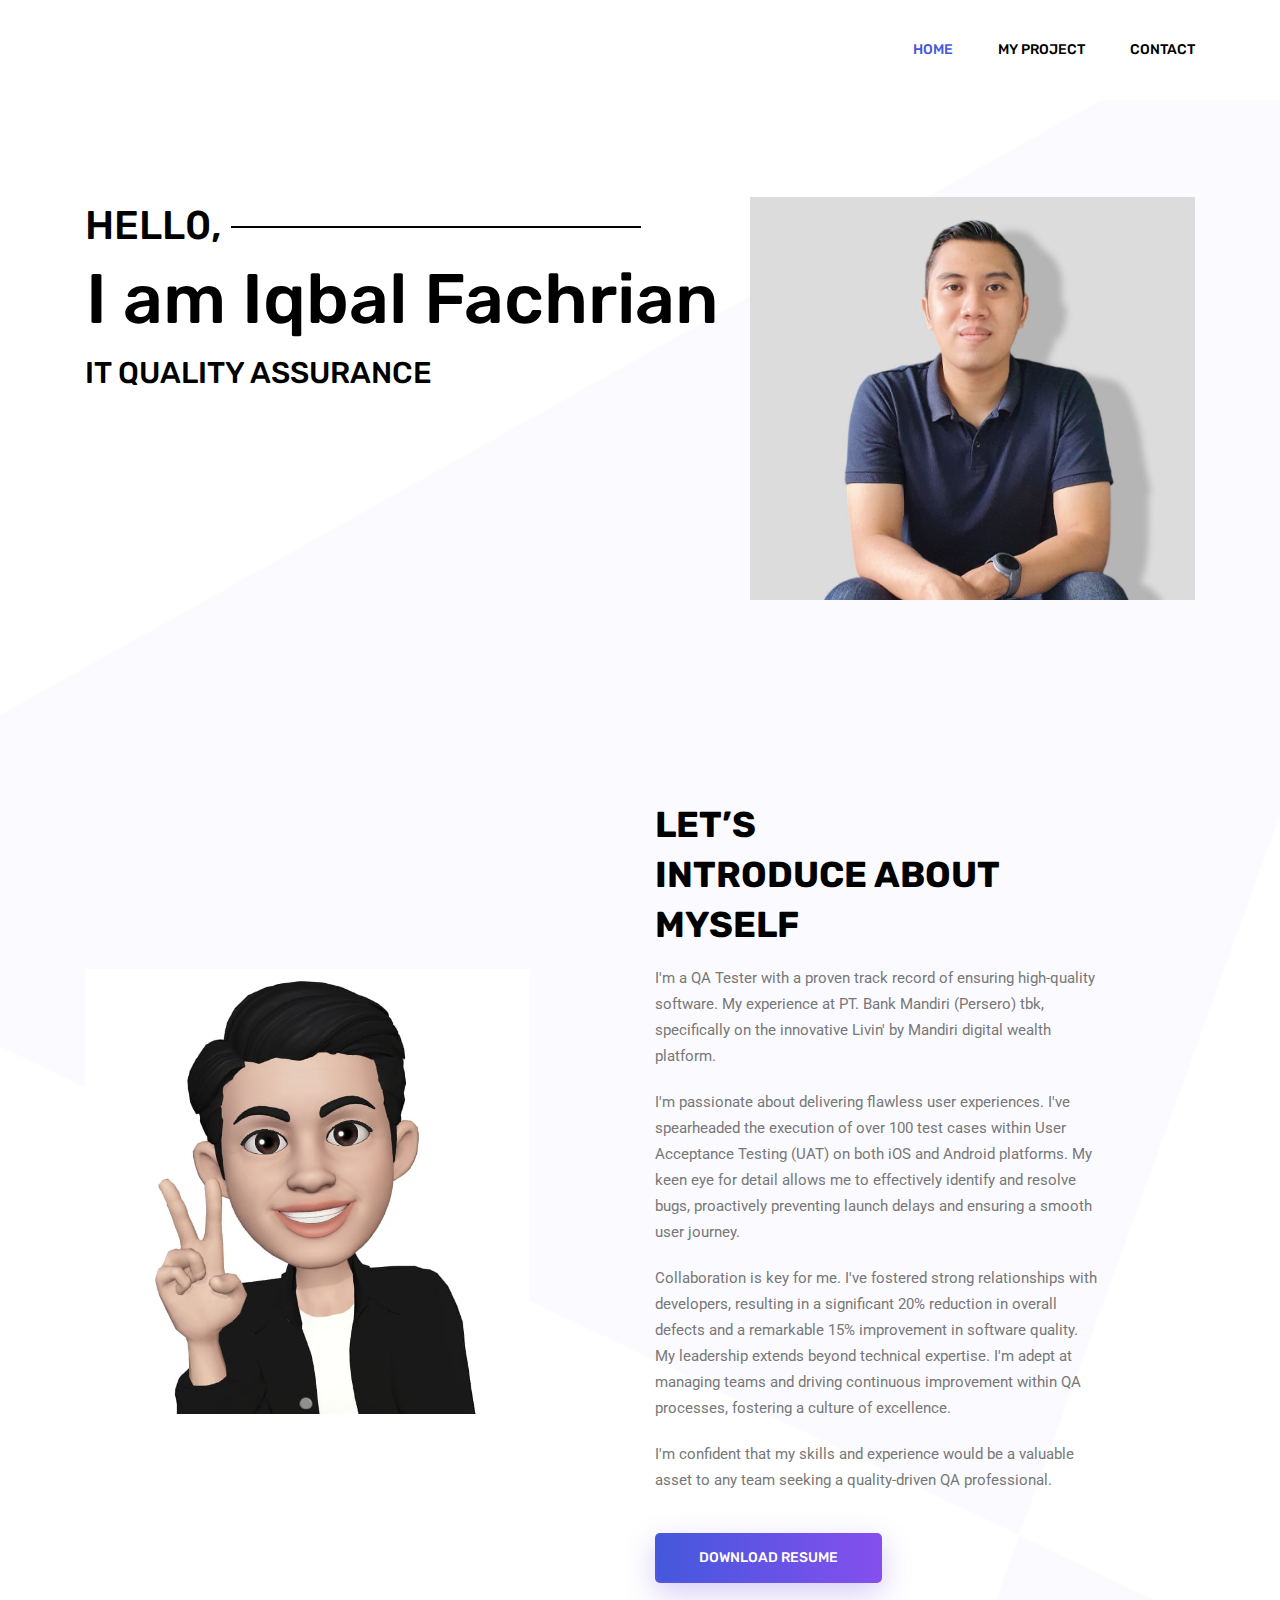
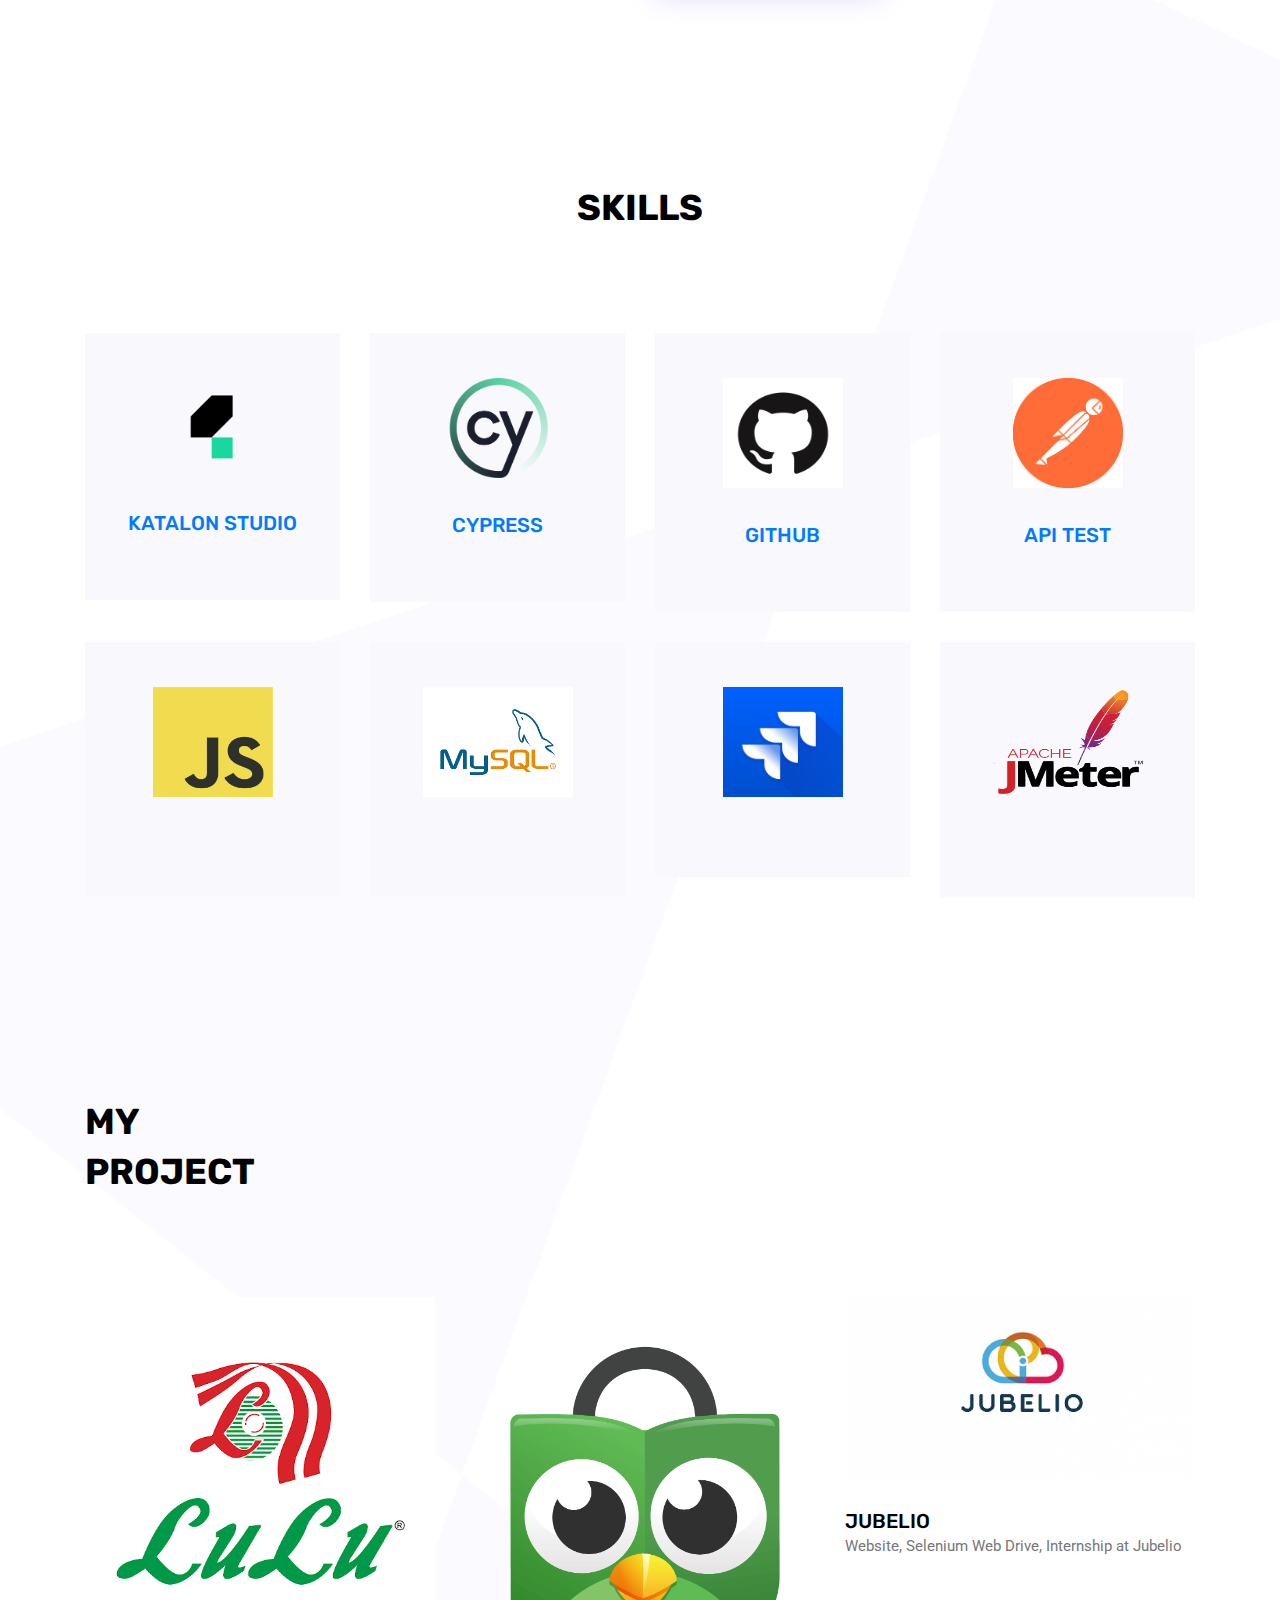
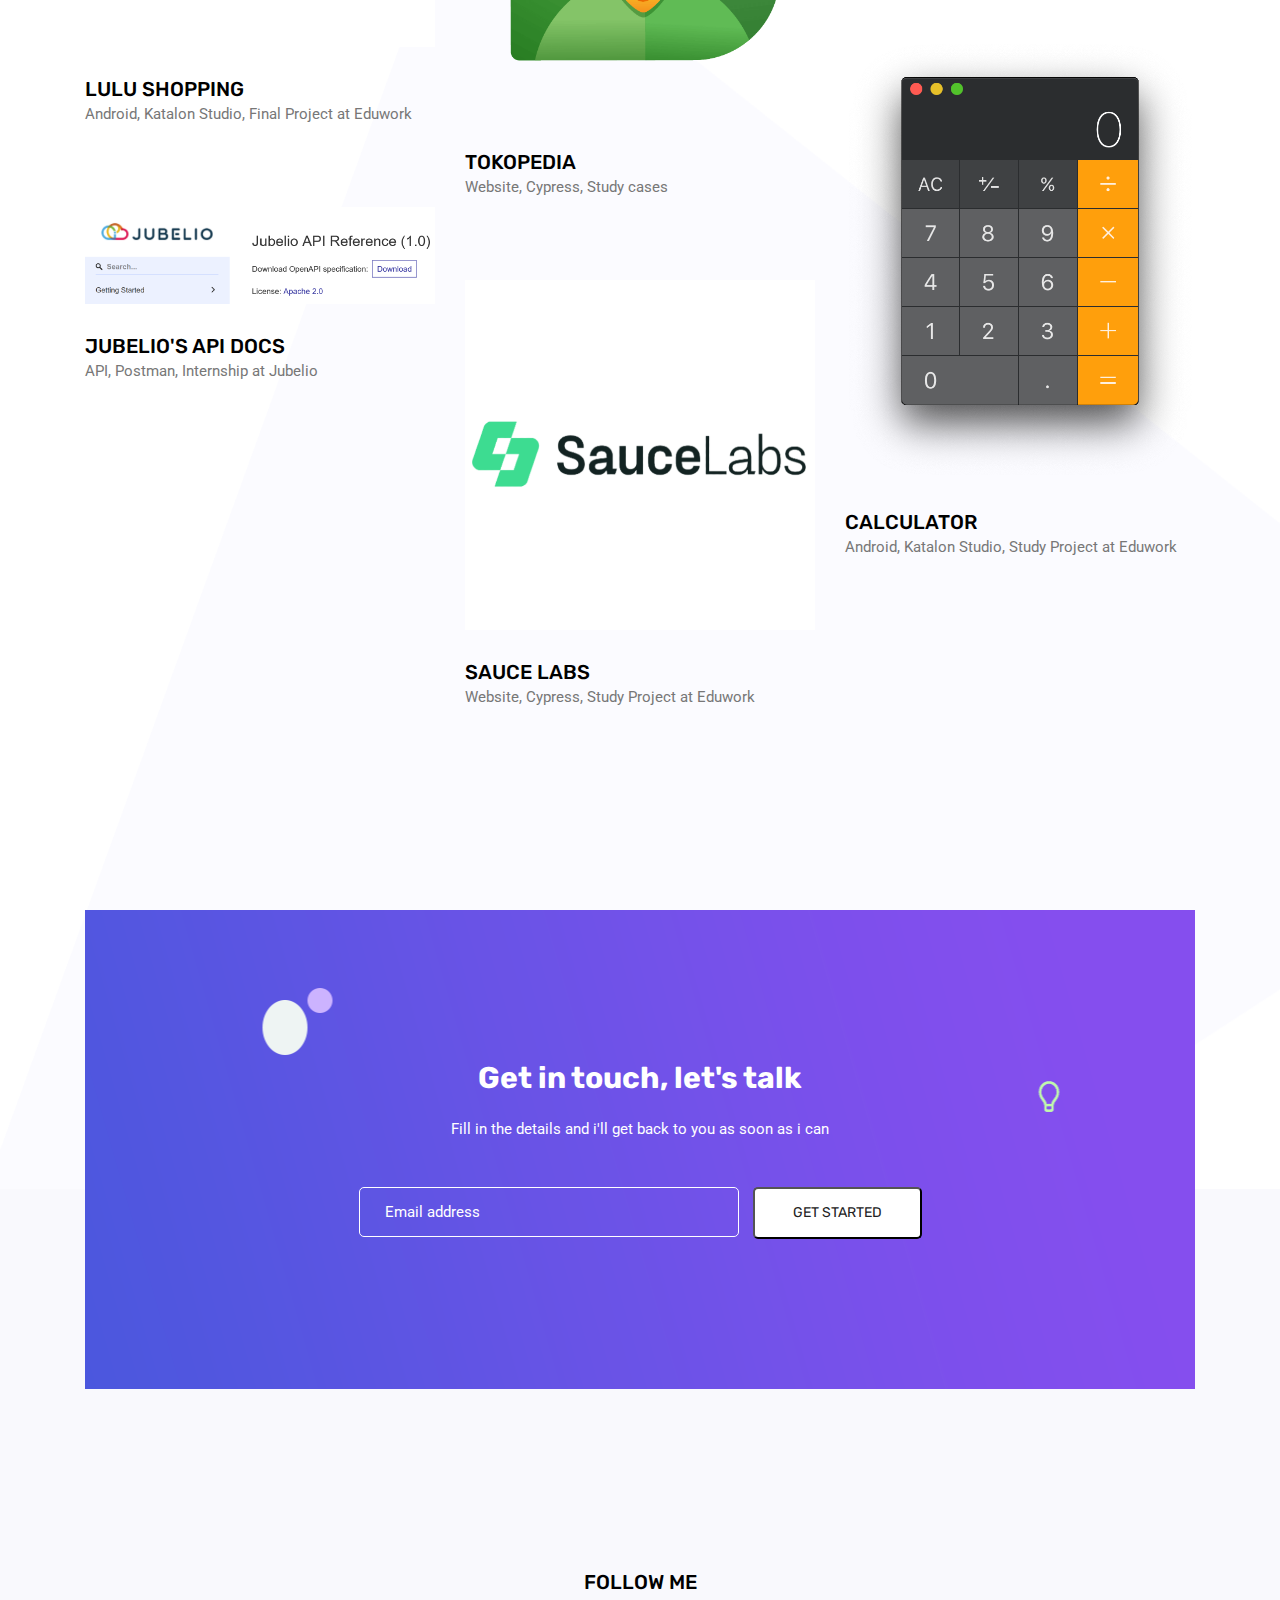
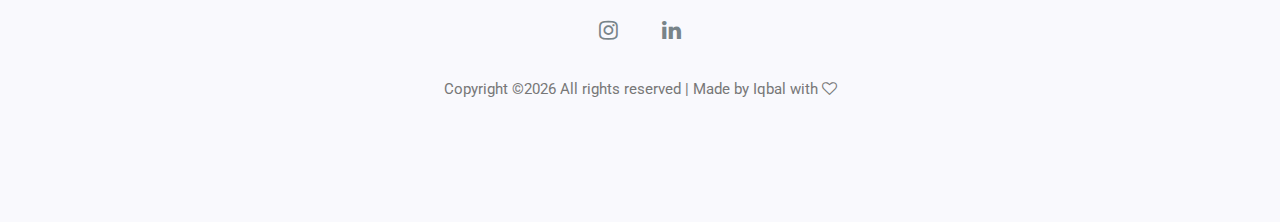
==== commit 78655917: "add minor update" ====
--- a/index.html
+++ b/index.html
@@ -88,7 +88,7 @@
 							Introduce about <br>
 							myself</h2>
 						<p>
-							I'm a QA Tester with a proven track record of ensuring high-quality software. My experience lies in the exciting world of FinTech, having honed my skills at PT. Bank Mandiri (Persero) tbk, specifically on the innovative Livin' by Mandiri digital wealth platform.
+							I'm a QA Tester with a proven track record of ensuring high-quality software. My experience at PT. Bank Mandiri (Persero) tbk, specifically on the innovative Livin' by Mandiri digital wealth platform.
 						</p>
 						<p>
 							I'm passionate about delivering flawless user experiences.  I've spearheaded the execution of over 100 test cases within User Acceptance Testing (UAT) on both iOS and Android platforms. My keen eye for detail allows me to effectively identify and resolve bugs, proactively preventing launch delays and ensuring a smooth user journey.
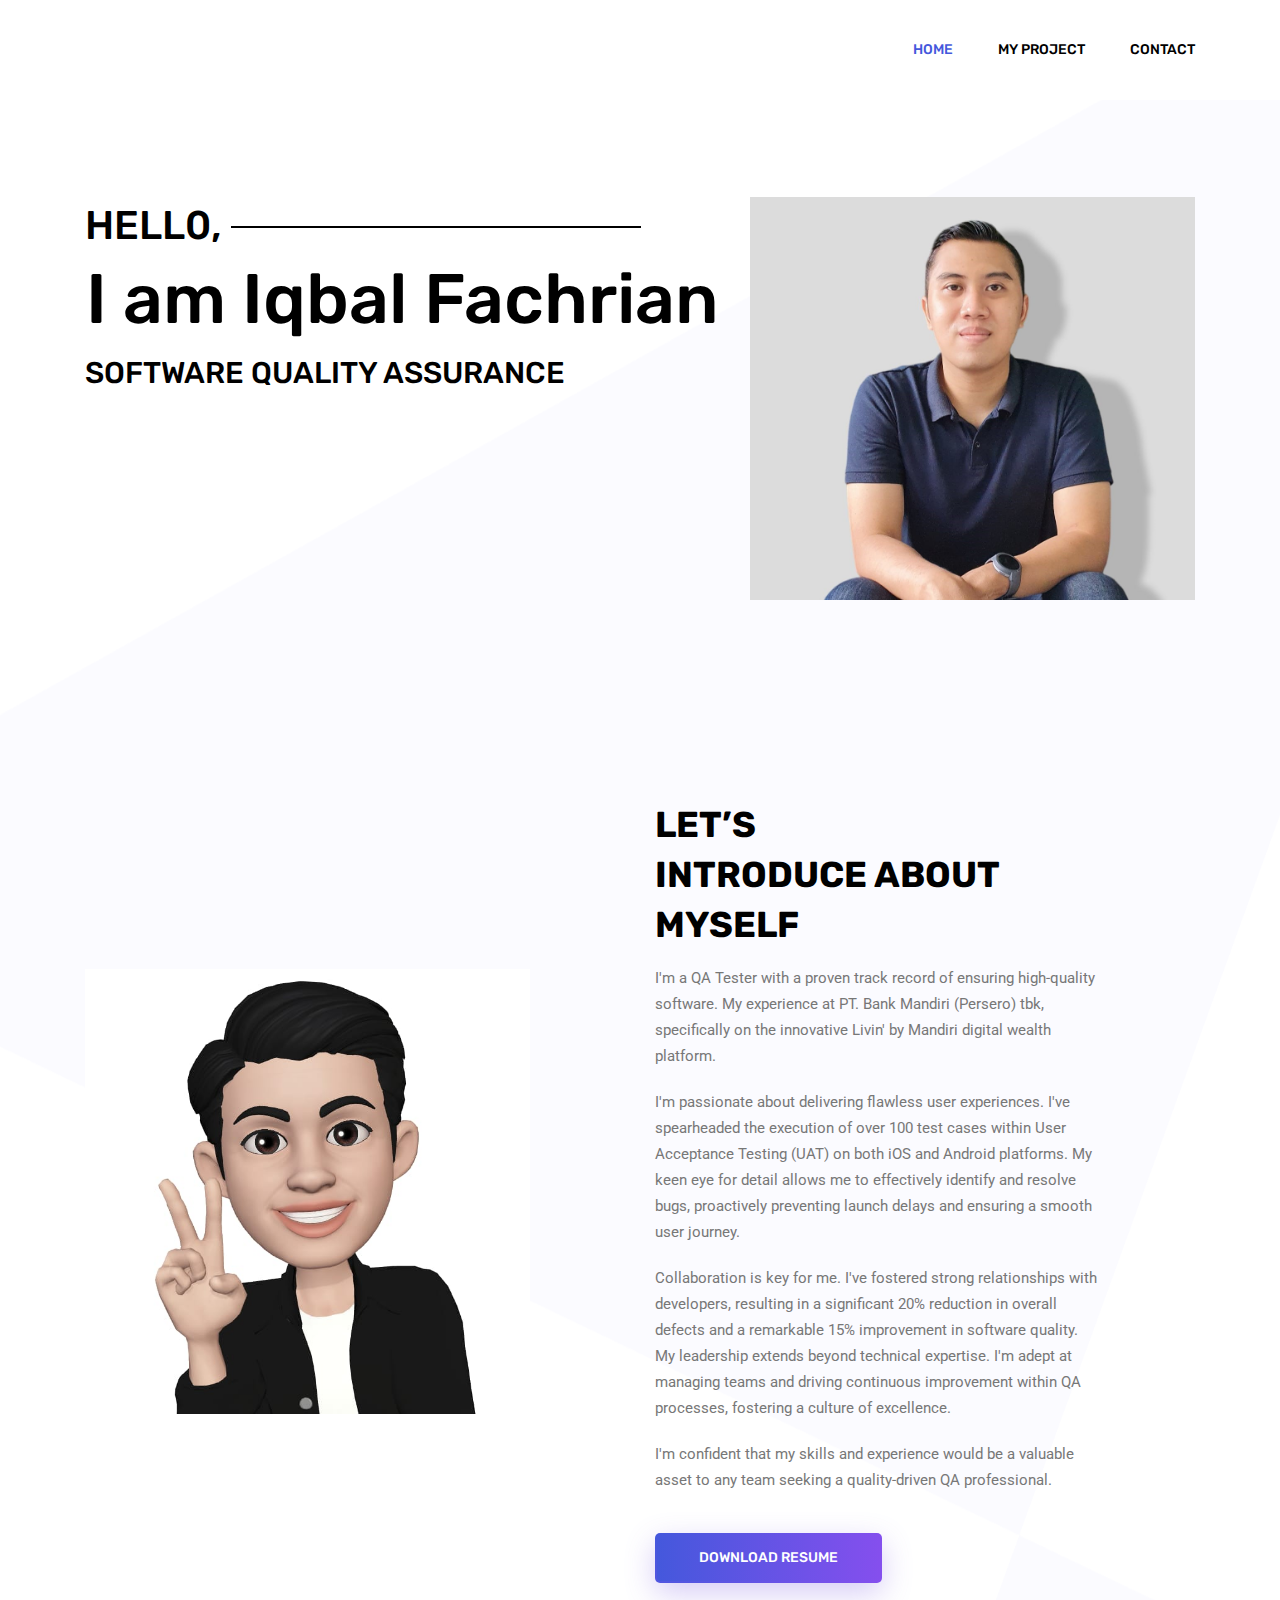
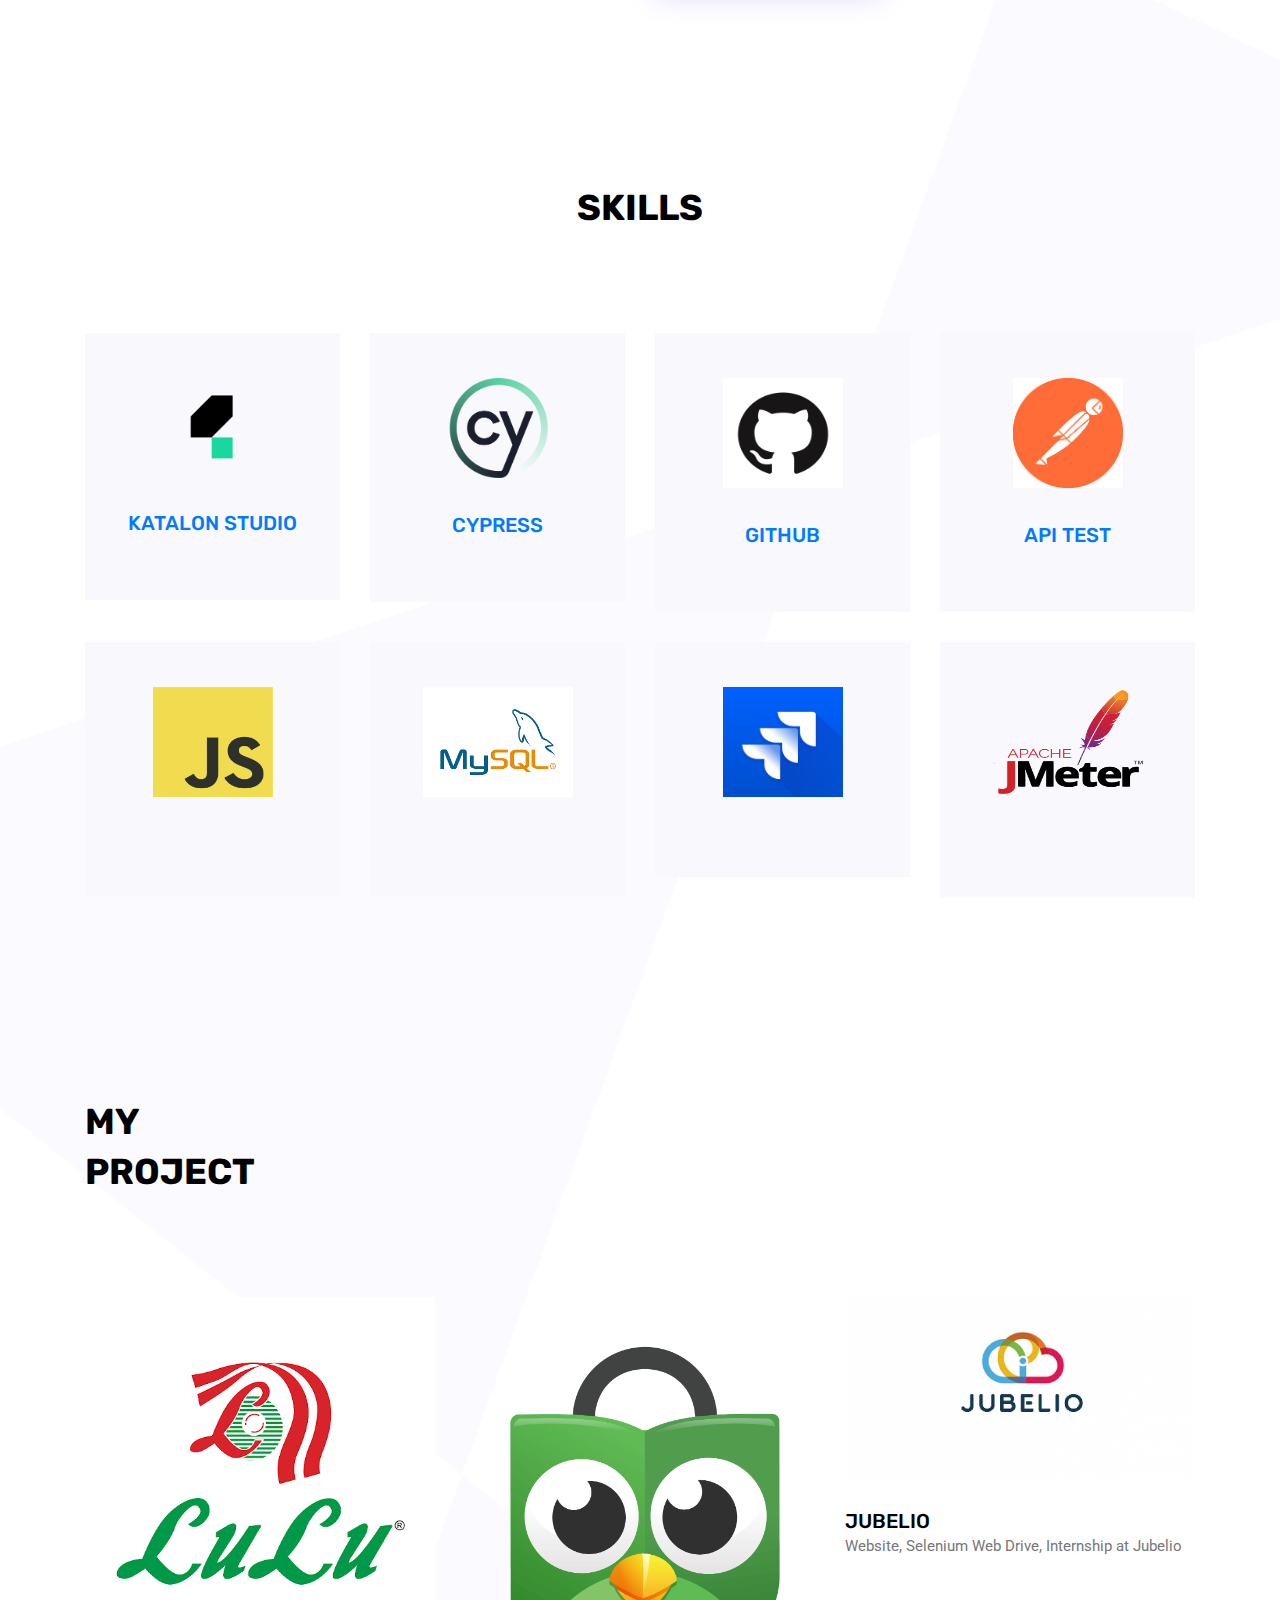
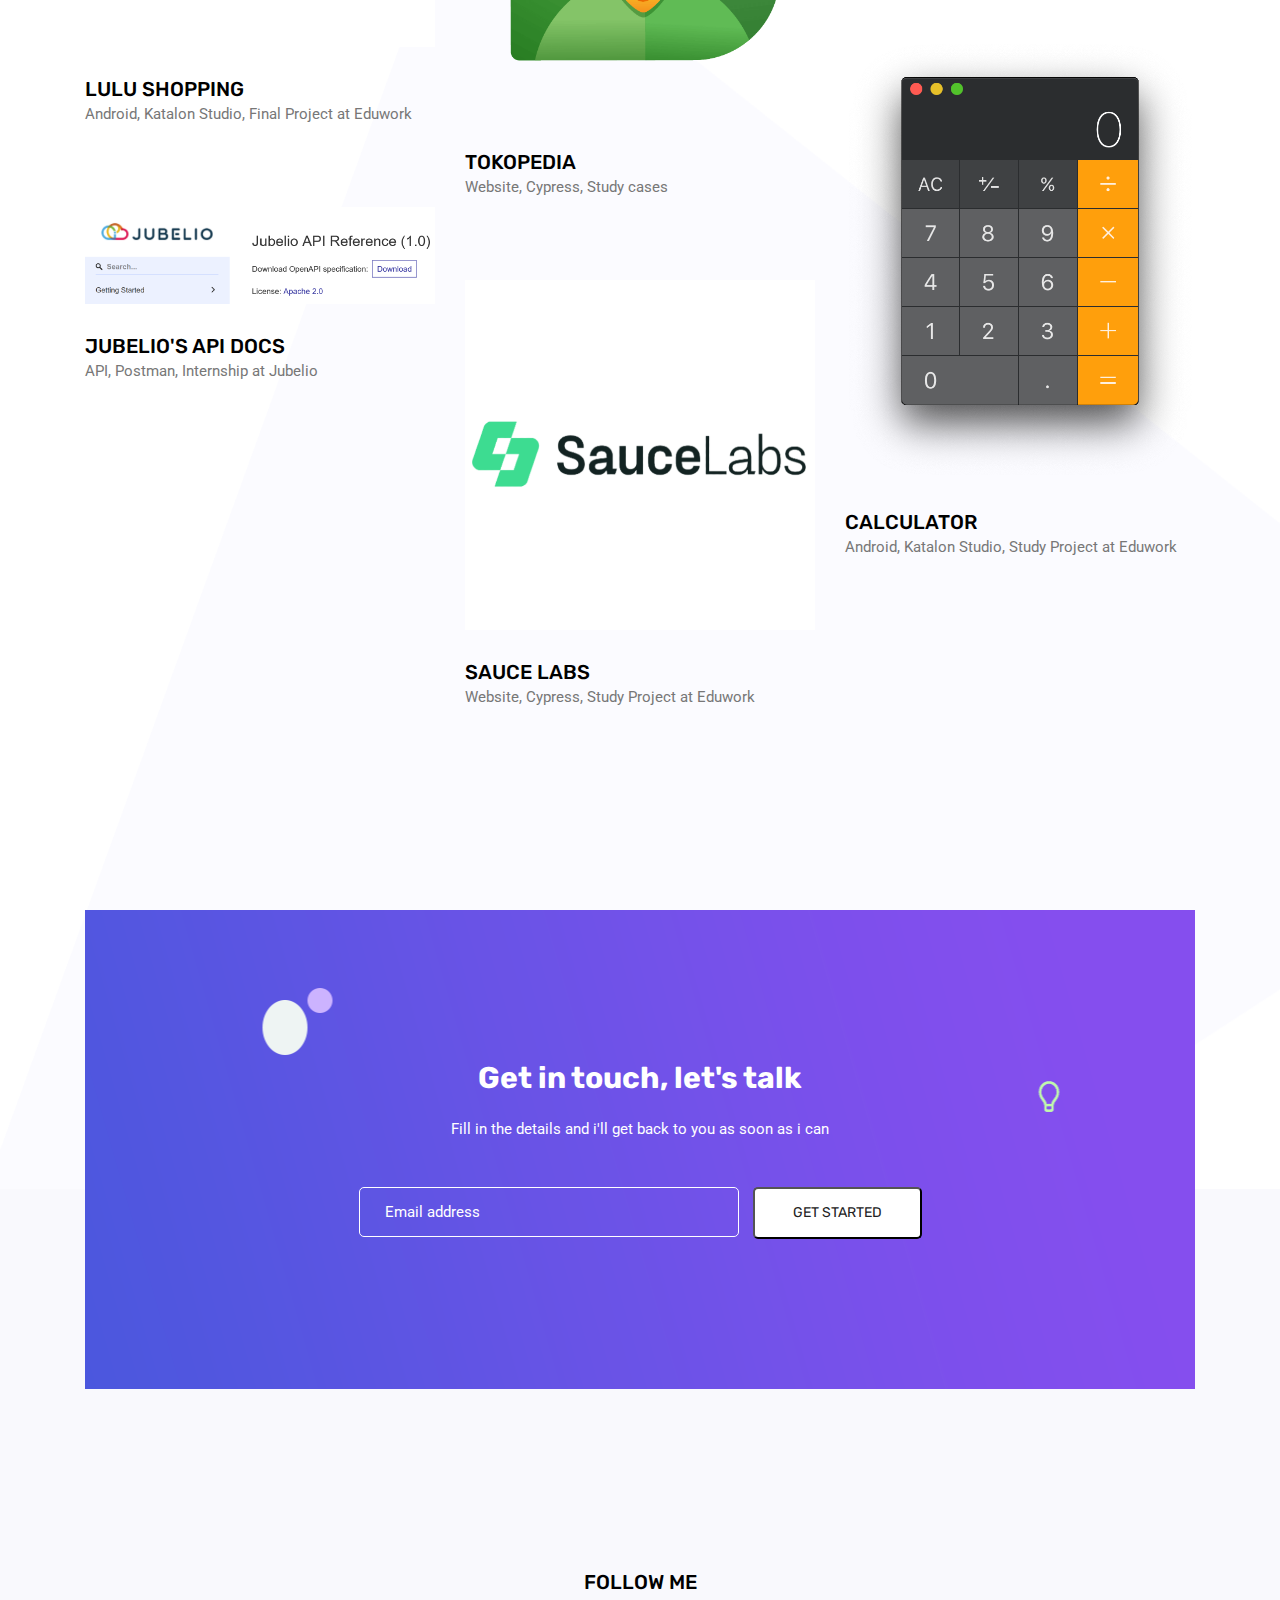
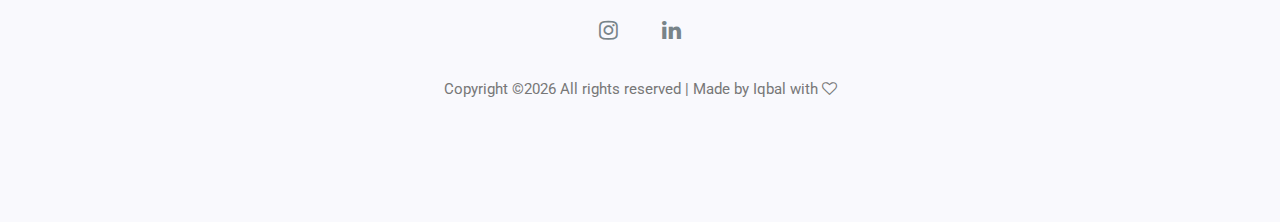
==== commit 6d351c06: "add deskripsi" ====
--- a/index.html
+++ b/index.html
@@ -58,7 +58,7 @@
 						<div class="banner_content">
 							<h3 class="text-uppercase">Hell0,</h3>
 							<h1 class="text-center">I am Iqbal Fachrian</h1>
-							<h2 class="text-uppercase">IT Quality Assurance</h5>
+							<h2 class="text-uppercase">Software Quality Assurance</h5>
 						</div>
 					</div>
 					<div class="col-lg-5">
